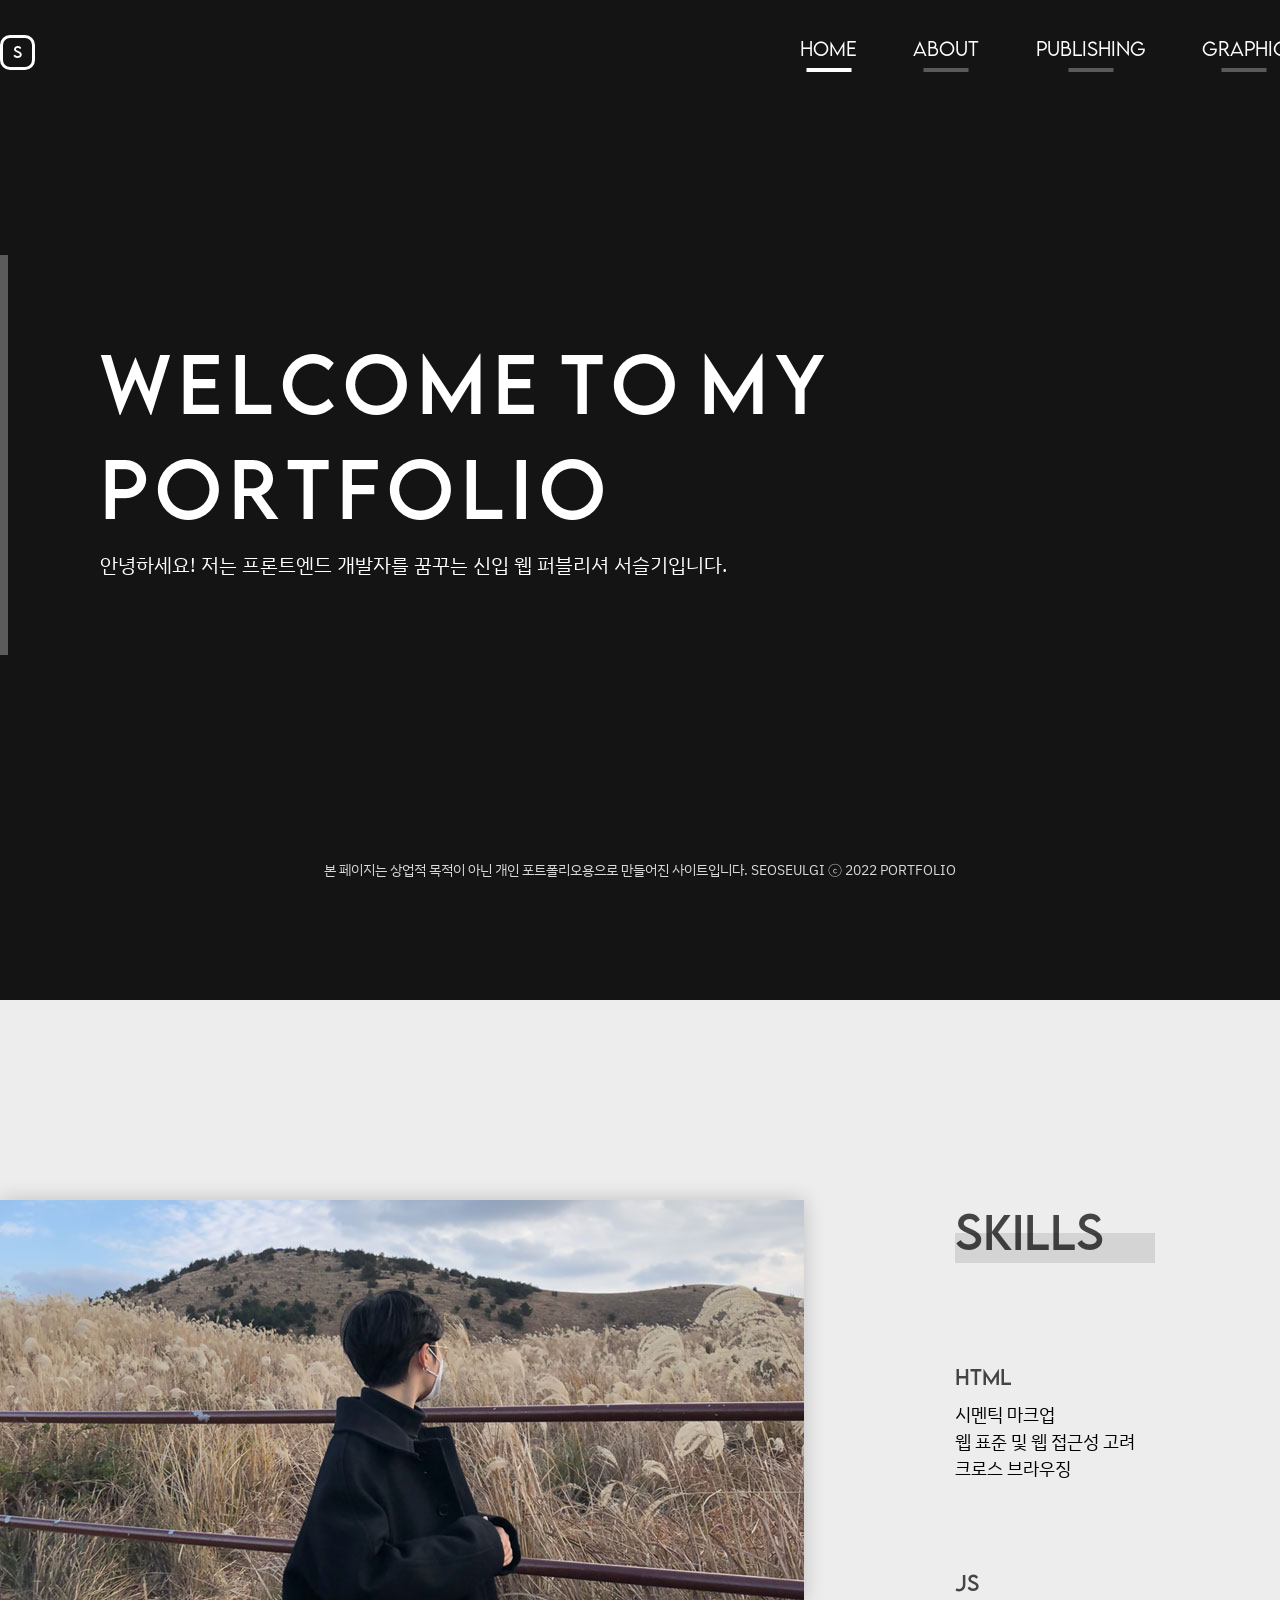
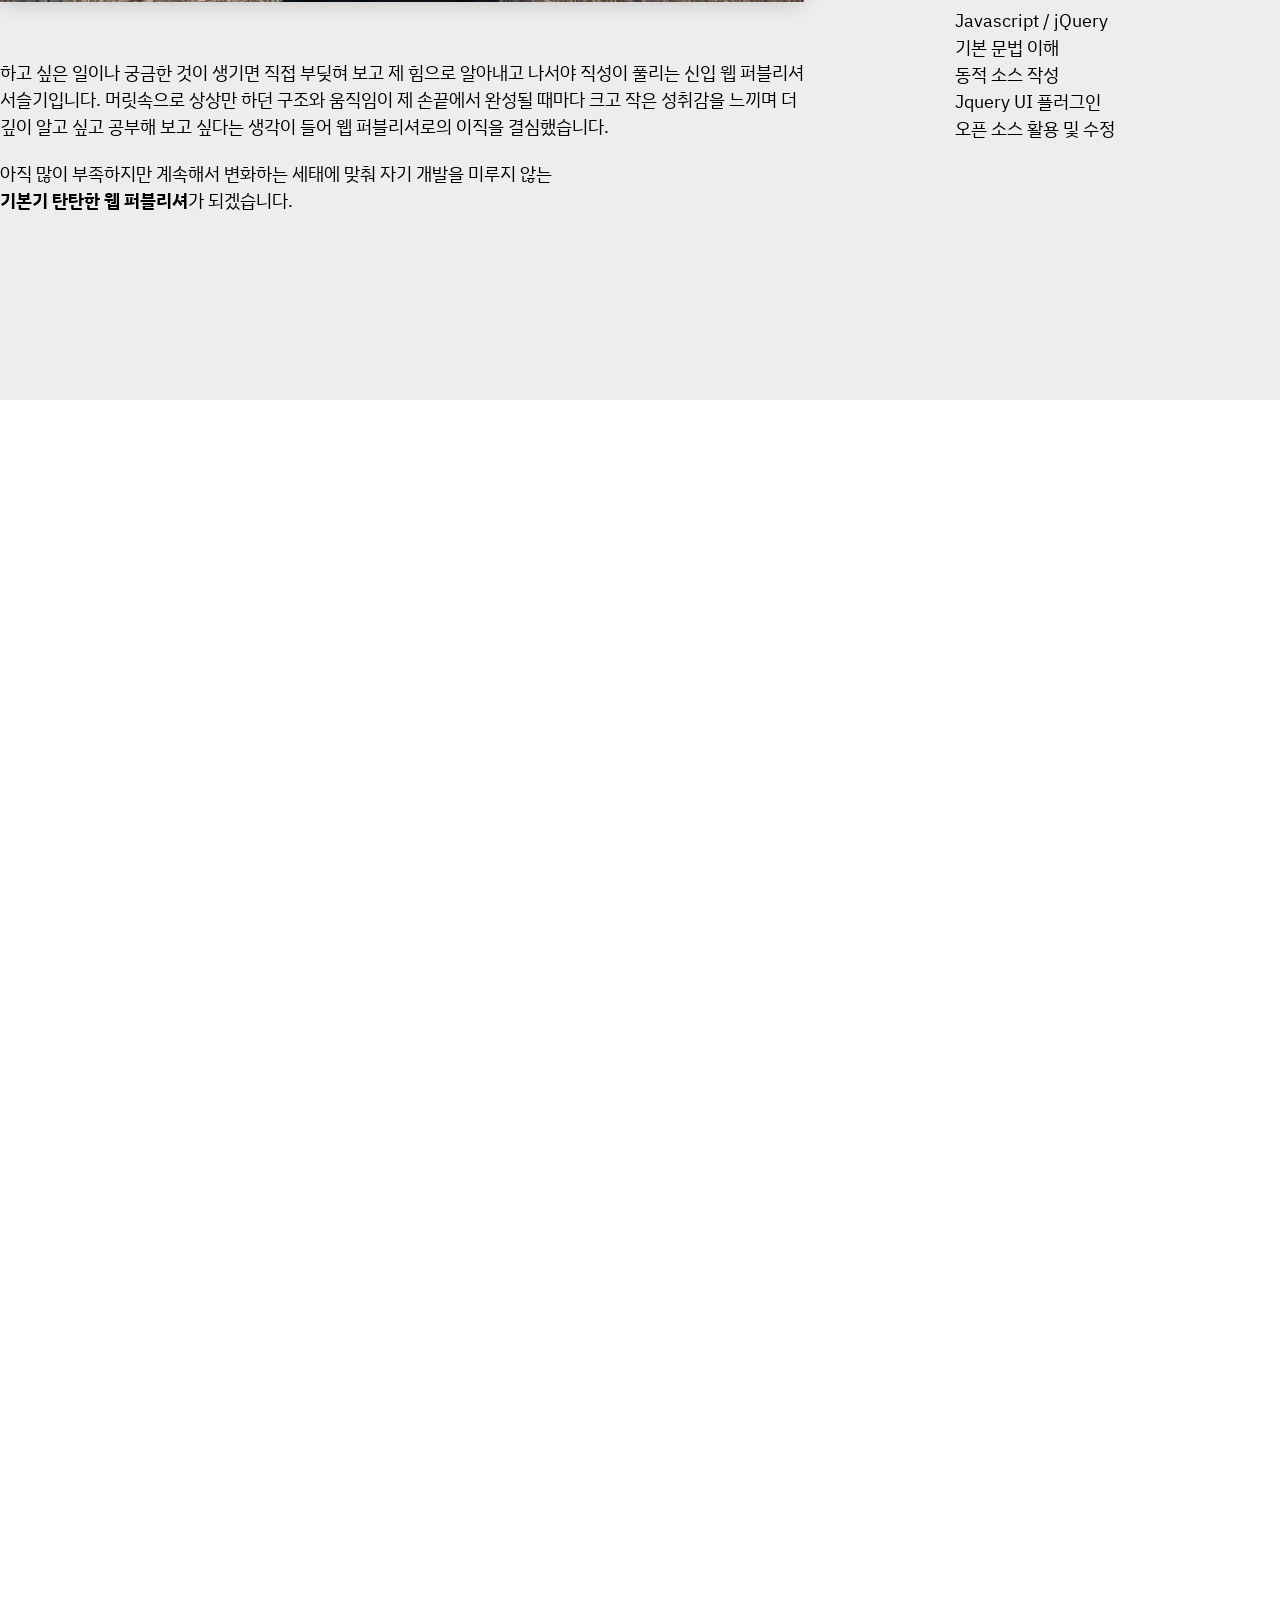
==== index.html @ 551d0213 "first commit" ====
<!DOCTYPE html>
<html lang="ko">

<head>
    <meta charset="UTF-8">
    <meta http-equiv="X-UA-Compatible" content="IE=edge">
    <meta name="viewport" content="width=device-width, initial-scale=1.0, maximum-scale=1, minimum-scale=1">
    <title>PORTFOLIO</title>
    <!--CSS 및 파비콘-->
    <link rel="shortcut icon" href="images/favicon_s.ico">
    <link rel="stylesheet" href="css/style.css" type="text/css">
</head>

<body>
    <div id="wrap">
        <aside>
            <div id="top">
                <svg xmlns="http://www.w3.org/2000/svg" viewBox="0 -30 320 512">
                    <!-- Font Awesome Pro 5.15.4 by @fontawesome - https://fontawesome.com License - https://fontawesome.com/license (Commercial License) -->
                    <path
                        d="M288.662 352H31.338c-17.818 0-26.741-21.543-14.142-34.142l128.662-128.662c7.81-7.81 20.474-7.81 28.284 0l128.662 128.662c12.6 12.599 3.676 34.142-14.142 34.142z" />
                </svg>
            </div>
            <div id="progress"></div>
        </aside>
        <!--TOP, PROGRESS BAR END-->
        <header id="header">
            <div class="inner">
                <h1 class="logo">
                    S
                </h1>
                <nav class="nav">
                    <h2 class="blind">메인 네비게이션</h2>
                    <ul class="gnb">
                        <li class="on" id="h">
                            <a href="#home">HOME</a>
                        </li>
                        <li id="a">
                            <a href="#about">ABOUT</a>
                        </li>
                        <li id="p">
                            <a href="#publishing">PUBLISHING</a>
                        </li>
                        <li id="g">
                            <a href="#graphic">GRAPHIC</a>
                        </li>
                        <li id="s">
                            <a href="#script">SCRIPT</a>
                        </li>
                        <li id="c">
                            <a href="#contact">CONTACT</a>
                        </li>
                    </ul>
                </nav>
            </div>
        </header>
        <!--HEADER END-->
        <main id="content">
            <section id="home" class="section">
                <div class="inner">
                    <h2 class="blind">HOME</h2>
                    <div class="text">
                        <h2>
                            <strong class="split" aria-label="WELCOME TO MY">
                                <span aria-hidden="true">W</span>
                                <span aria-hidden="true">E</span>
                                <span aria-hidden="true">L</span>
                                <span aria-hidden="true">C</span>
                                <span aria-hidden="true">O</span>
                                <span aria-hidden="true">M</span>
                                <span aria-hidden="true">E</span>
                                <span aria-hidden="true"></span>
                                <span aria-hidden="true">T</span>
                                <span aria-hidden="true">O</span>
                                <span aria-hidden="true"></span>
                                <span aria-hidden="true">M</span>
                                <span aria-hidden="true">Y</span>
                            </strong>
                            <strong class="split" aria-label="PORTFOLIO">
                                <span aria-hidden="true">P</span>
                                <span aria-hidden="true">O</span>
                                <span aria-hidden="true">R</span>
                                <span aria-hidden="true">T</span>
                                <span aria-hidden="true">F</span>
                                <span aria-hidden="true">O</span>
                                <span aria-hidden="true">L</span>
                                <span aria-hidden="true">I</span>
                                <span aria-hidden="true">O</span>
                            </strong>
                        </h2>
                        <p>안녕하세요! 저는 프론트엔드 개발자를 꿈꾸는 신입 웹 퍼블리셔 서슬기입니다.</p>
                    </div>
                </div>
                <div class="bg">
                    <span class="ball1"></span>
                    <span class="ball2"></span>
                </div>
            </section>
            <!--SECTION 1 END-->
            <section id="about" class="section">
                <div class="inner">
                    <h2 class="blind">ABOUT ME</h2>
                    <div class="about_wrap">
                        <article class="intro">
                            <figure>
                                <img src="images/aboutme.jpg" alt="aboutme">
                            </figure>
                            <div class="intro_txt">
                                <p>
                                    하고 싶은 일이나 궁금한 것이 생기면 직접 부딪혀 보고 제 힘으로 알아내고 나서야 직성이 풀리는 신입 웹 퍼블리셔 서슬기입니다. 머릿속으로 상상만 하던
                                    구조와 움직임이 제 손끝에서 완성될 때마다 크고 작은 성취감을 느끼며 더 깊이 알고 싶고 공부해 보고 싶다는 생각이 들어 웹 퍼블리셔로의 이직을
                                    결심했습니다.
                                </p>
                                <p>
                                    아직 많이 부족하지만 계속해서 변화하는 세태에 맞춰 자기 개발을 미루지 않는 <strong>기본기 탄탄한 웹 퍼블리셔</strong>가 되겠습니다.
                                </p>
                            </div>
                        </article>
                        <article class="skill">
                            <h3>SKILLS</h3>
                            <ul class="skill_list">
                                <li>
                                    <h4>HTML</h4>
                                    <ul>
                                        <li>시멘틱 마크업</li>
                                        <li>웹 표준 및 웹 접근성 고려</li>
                                        <li>크로스 브라우징</li>
                                    </ul>
                                </li>
                                <li>
                                    <h4>CSS</h4>
                                    <ul>
                                        <li>PC / Mobile 레이아웃 구현</li>
                                        <li>미디어쿼리를 이용한 반응형 작업</li>
                                        <li>Transition / Animation 활용</li>
                                        <li>부트스트랩, 모달창</li>
                                    </ul>
                                </li>
                                <li>
                                    <h4>JS</h4>
                                    <ul>
                                        <li>Javascript / jQuery</li>
                                        <li>기본 문법 이해</li>
                                        <li>동적 소스 작성</li>
                                        <li>Jquery UI 플러그인</li>
                                        <li>오픈 소스 활용 및 수정</li>
                                    </ul>
                                </li>
                                <li>
                                    <h4>MORE</h4>
                                    <ul>
                                        <li>Adobe Photoshop</li>
                                        <li>Adobe Illustrator</li>
                                        <li>Adobe XD</li>
                                        <li>Git, GitHub</li>
                                    </ul>
                                </li>
                            </ul>
                        </article>
                    </div>
                </div>
            </section>
            <!--SECTION 2 END-->
            <section id="publishing" class="section">
                <div class="inner3">
                    <h2 class="blind">PUBLISHING</h2>
                    <div class="container">
                        <div class="publi_wrap">
                            <div class="publi_cont">
                                <article>
                                    <div class="tit">
                                        <p class="sub">STANDARD WEBSITE [INDEX, SUB]</p>
                                        <h3 class="main">CGV</h3>
                                    </div>
                                    <div class="desc">
                                        <ul class="desc_list">
                                            <li>
                                                <h4>프로젝트 개요</h4>
                                                <p>기존 사이트의 문제점 파악 후 페르소나와 사용자 시나리오 등의 기획 과정을 거쳐 리디자인 및 퍼블리싱</p>
                                            </li>
                                            <li>
                                                <h4>기여도</h4>
                                                <p>기획 40% + 디자인 100% + 퍼블리싱 100%</p>
                                            </li>
                                            <li>
                                                <h4>제작 방식</h4>
                                                <p>Design</p>
                                                <p>Photoshop, Illustrator, XD</p>
                                                <p>publishing</p>
                                                <p>HTML, CSS, Javascript, jQuery</p>
                                            </li>
                                        </ul>
                                    </div>
                                    <div class="btn_area">
                                        <a href="http://seulki.net/cgv_renewal/index.html" target="_blank"
                                            class="view_btn">VIEW</a>
                                        <a href="https://github.com/A11Black/cgv_renewal" target="_blank"
                                            class="repos_btn">REPOS</a>
                                    </div>
                                </article>
                                <figure class="pic">
                                    <img src="images/publishing/port_cgv.jpg" alt="CGV_INDEX">
                                </figure>
                            </div>
                        </div>
                        <!--PORTFOLIO 1 END-->
                        <div class="publi_wrap">
                            <div class="publi_cont">
                                <article>
                                    <div class="tit">
                                        <p class="sub">STANDARD WEBSITE [INDEX]</p>
                                        <h3 class="main">THE BREAD BLUE</h3>
                                    </div>
                                    <div class="desc">
                                        <ul class="desc_list">
                                            <li>
                                                <h4>프로젝트 개요</h4>
                                                <p>기존에 있던 사이트를 상품이 눈에 더 잘 띄도록 깔끔한 레이아웃으로 리디자인 및 퍼블리싱</p>
                                            </li>
                                            <li>
                                                <h4>기여도</h4>
                                                <p>디자인 100% + 퍼블리싱 100%</p>
                                            </li>
                                            <li>
                                                <h4>제작 방식</h4>
                                                <p>Design</p>
                                                <p>Photoshop, XD</p>
                                                <p>publishing</p>
                                                <p>HTML, CSS, Javascript, jQuery</p>
                                            </li>
                                        </ul>
                                    </div>
                                    <div class="btn_area">
                                        <a href="http://seulki.net/thebreadblue/index.html" target="_blank"
                                            class="view_btn">VIEW</a>
                                        <a href="https://github.com/A11Black/breadblue" target="_blank"
                                            class="repos_btn">REPOS</a>
                                    </div>
                                </article>
                                <figure class="pic">
                                    <img src="images/publishing/port_breadblue.jpg" alt="BREAD BLUE">
                                </figure>
                            </div>
                        </div>
                        <!--PORTFOLIO 2 END-->
                        <div class="publi_wrap">
                            <div class="publi_cont">
                                <article>
                                    <div class="tit">
                                        <p class="sub">RESPONSIVE LANDING PAGE</p>
                                        <h3 class="main">ALPHA</h3>
                                    </div>
                                    <div class="desc">
                                        <ul class="desc_list">
                                            <li>
                                                <h4>프로젝트 개요</h4>
                                                <p>직접 선정한 주제로 반응형 랜딩 페이지를 기획과 디자인 및 퍼블리싱</p>
                                            </li>
                                            <li>
                                                <h4>기여도</h4>
                                                <p>기획 100% + 디자인 100% + 퍼블리싱 100%</p>
                                            </li>
                                            <li>
                                                <h4>제작 방식</h4>
                                                <p>Design</p>
                                                <p>Photoshop, XD</p>
                                                <p>publishing</p>
                                                <p>HTML, CSS, Javascript, jQuery</p>
                                            </li>
                                        </ul>
                                    </div>
                                    <div class="btn_area">
                                        <a href="http://seulki.net/landing_alpha/alpha.html" target="_blank"
                                            class="view_btn">VIEW</a>
                                        <a href="https://github.com/A11Black/alpha" target="_blank"
                                            class="repos_btn">REPOS</a>

                                    </div>
                                </article>
                                <figure>
                                    <img src="images/publishing/port_alpha.jpg" alt="ALPHA">
                                </figure>
                            </div>
                        </div>
                        <!--PORTFOLIO 3 END-->
                        <div class="publi_wrap">
                            <div class="publi_cont">
                                <article>
                                    <div class="tit">
                                        <p class="sub">STANDARD WEBSITE [INDEX, SUB]</p>
                                        <h3 class="main">MINICOOPER</h3>
                                    </div>
                                    <div class="desc">
                                        <ul class="desc_list">
                                            <li>
                                                <h4>프로젝트 개요</h4>
                                                <p>기존 사이트의 문제점을 파악 후 수정 사항을 정리하여 리디자인 및 퍼블리싱</p>
                                            </li>
                                            <li>
                                                <h4>기여도</h4>
                                                <p>디자인 100% + 퍼블리싱 100%</p>
                                            </li>
                                            <li>
                                                <h4>제작 방식</h4>
                                                <p>Design</p>
                                                <p>Photoshop, XD</p>
                                                <p>publishing</p>
                                                <p>HTML, CSS</p>
                                            </li>
                                        </ul>
                                    </div>
                                    <div class="btn_area">
                                        <a href="http://seulki.net/minicooper/index.html" target="_blank"
                                            class="view_btn">VIEW</a>
                                        <a href="https://github.com/A11Black/minicooper" target="_blank"
                                            class="repos_btn">REPOS</a>
                                    </div>
                                </article>
                                <figure class="pic">
                                    <img src="images/publishing/port_minicooper.jpg" alt="MINICOOPER">
                                </figure>
                            </div>
                        </div>
                        <!--PORTFOLIO 4 END-->
                        <div class="publi_wrap">
                            <div class="publi_cont">
                                <article>
                                    <div class="tit">
                                        <p class="sub">STANDARD WEBSITE [INDEX]</p>
                                        <h3 class="main">JEEP</h3>
                                    </div>
                                    <div class="desc">
                                        <ul class="desc_list">
                                            <li>
                                                <h4>프로젝트 개요</h4>
                                                <p>기존 사이트의 문제점을 파악 후 수정 사항을 정리하여 리디자인 및 퍼블리싱</p>
                                            </li>
                                            <li>
                                                <h4>기여도</h4>
                                                <p>디자인 100% + 퍼블리싱 100%</p>
                                            </li>
                                            <li>
                                                <h4>제작 방식</h4>
                                                <p>Design</p>
                                                <p>Photoshop, XD</p>
                                                <p>publishing</p>
                                                <p>HTML, CSS</p>
                                            </li>
                                        </ul>
                                    </div>
                                    <div class="btn_area">
                                        <a href="http://seulki.net/jeep/index.html" target="_blank"
                                            class="view_btn">VIEW</a>
                                        <a href="https://github.com/A11Black/jeep" target="_blank"
                                            class="repos_btn">REPOS</a>
                                    </div>
                                </article>
                                <figure class="pic">
                                    <img src="images/publishing/port_jeep.jpg" alt="JEEP">
                                </figure>
                            </div>
                        </div>
                        <!--PORTFOLIO 5 END-->
                        <div class="publi_wrap">
                            <div class="publi_cont">
                                <article>
                                    <div class="tit">
                                        <p class="sub">RESPONSIVE WEB GALLERY [INDEX]</p>
                                        <h3 class="main">WEB GALLERY</h3>
                                    </div>
                                    <div class="desc">
                                        <ul class="desc_list">
                                            <li>
                                                <h4>프로젝트 개요</h4>
                                                <p>jQuery 플러그인 ISOTOPE 기능 숙지를 위해 기초적인 웹 갤러리 사이트를 퍼블리싱</p>
                                            </li>
                                            <li>
                                                <h4>기여도</h4>
                                                <p>퍼블리싱 100%</p>
                                            </li>
                                            <li>
                                                <h4>제작 방식</h4>
                                                <p>publishing</p>
                                                <p>HTML, CSS, Javascript, jQuery</p>
                                            </li>
                                        </ul>
                                    </div>
                                    <div class="btn_area">
                                        <a href="http://seulki.net/web_gallery/index.html" target="_blank"
                                            class="view_btn">VIEW</a>
                                        <a href="https://github.com/A11Black/Art_Gallery" target="_blank"
                                            class="repos_btn">REPOS</a>
                                    </div>
                                </article>
                                <figure class="pic">
                                    <img src="images/publishing/port_art.jpg" alt="ART_GALLERY">
                                </figure>
                            </div>
                        </div>
                        <!--PORTFOLIO 6 END-->
                        <div class="publi_wrap">
                            <div class="publi_cont">
                                <article>
                                    <div class="tit">
                                        <p class="sub">STANDARD WEBSITE [INDEX]</p>
                                        <h3 class="main">LAKA</h3>
                                    </div>
                                    <div class="desc">
                                        <ul class="desc_list">
                                            <li>
                                                <h4>프로젝트 개요</h4>
                                                <p>해당 브랜드의 모바일 사이트 제작을 위해 PC 웹 사이트 리디자인과 퍼블리싱을 선행</p>
                                            </li>
                                            <li>
                                                <h4>기여도</h4>
                                                <p>디자인 100% + 퍼블리싱 100%</p>
                                            </li>
                                            <li>
                                                <h4>제작 방식</h4>
                                                <p>Design</p>
                                                <p>Photoshop, Illustrator, XD</p>
                                                <p>publishing</p>
                                                <p>HTML, CSS, Javascript, jQuery</p>
                                            </li>
                                        </ul>
                                    </div>
                                    <div class="btn_area">
                                        <a href="http://seulki.net/laka_web/index.html" target="_blank"
                                            class="view_btn">VIEW</a>
                                        <a href="https://github.com/A11Black/laka" target="_blank"
                                            class="repos_btn">REPOS</a>
                                    </div>
                                </article>
                                <figure class="pic">
                                    <img src="images/publishing/port_laka_web.jpg" alt="LAKA_WEB">
                                </figure>
                            </div>
                        </div>
                        <!--PORTFOLIO 7 END-->
                        <div class="publi_wrap">
                            <div class="publi_cont">
                                <article>
                                    <div class="tit">
                                        <p class="sub">MOBILE WEBSITE [INDEX, SUB 5 PAGE]</p>
                                        <h3 class="main">LAKA_MOBILE</h3>
                                    </div>
                                    <div class="desc">
                                        <ul class="desc_list">
                                            <li>
                                                <h4>프로젝트 개요</h4>
                                                <p>기존 모바일 사이트를 브랜드 이미지에 맞게 리디자인 및 퍼블리싱</p>
                                            </li>
                                            <li>
                                                <h4>기여도</h4>
                                                <p>디자인 100% + 퍼블리싱 100%</p>
                                            </li>
                                            <li>
                                                <h4>제작 방식</h4>
                                                <p>Design</p>
                                                <p>Photoshop, Illustrator, XD</p>
                                                <p>publishing</p>
                                                <p>HTML, CSS, Javascript, jQuery</p>
                                            </li>
                                        </ul>
                                    </div>
                                    <div class="btn_area">
                                        <span class="view_btn mobile_btn">VIEW</span>
                                        <a href="https://github.com/A11Black/laka_m" target="_blank"
                                            class="repos_btn">REPOS</a>
                                    </div>
                                </article>
                                <figure>
                                    <img src="images/publishing/port_laka_m.jpg" alt="LAKA_MOBILE">
                                </figure>
                            </div>
                        </div>
                        <!--PORTFOLIO 8 END-->
                        <!--계속 추가할 예정-->
                    </div>
                </div>
                <div class="pop_area">
                    <div class="overlay">
                        <div class="m_wrap">
                            <img src="images/publishing/iphone.png" alt="iphone_목업">
                            <div class="screen">
                                <iframe src="http://seulki.net/laka_mobile/index.html"></iframe>
                            </div>
                            <span class="btn_close">CLOSE</span>
                        </div>
                    </div>
                </div>
                <!--MOBILE MOCKUP END-->
            </section>
            <!--SECTION 3 END-->
            <section id="graphic" class="section">
                <div class="inner">
                    <h2 class="blind">GRAPHIC</h2>
                    <div class="container">
                        <div class="gra_wrap">
                            <div class="gra_cont">
                                <article>
                                    <div class="tit">
                                        <p class="sub">Illustrator</p>
                                        <h3 class="main">LINE ILLUST</h3>
                                    </div>
                                </article>
                                <figure class="pic">
                                    <img src="images/graphic/gra_line.jpg" alt="LINE_ILLUST">
                                </figure>
                            </div>
                        </div>
                        <!--GRAPHIC 1 END-->
                        <div class="gra_wrap">
                            <div class="gra_cont">
                                <article>
                                    <div class="tit">
                                        <p class="sub">Photoshop</p>
                                        <h3 class="main">DOUBLE EXPOSURE</h3>
                                    </div>
                                </article>
                                <figure class="pic">
                                    <img src="images/graphic/gra_double.jpg" alt="DOUBLE_EXPOSURE">
                                </figure>
                            </div>
                        </div>
                        <!--GRAPHIC 2 END-->
                        <div class="gra_wrap">
                            <div class="gra_cont">
                                <article>
                                    <div class="tit">
                                        <p class="sub">Photoshop</p>
                                        <h3 class="main">PERSPECTIVE CITY</h3>
                                    </div>
                                </article>
                                <figure class="pic">
                                    <img src="images/graphic/gra_perspective.jpg" alt="PERSPECTIVE">
                                </figure>
                            </div>
                        </div>
                        <!--GRAPHIC 3 END-->
                        <div class="gra_wrap">
                            <div class="gra_cont">
                                <article>
                                    <div class="tit">
                                        <p class="sub">Photoshop</p>
                                        <h3 class="main">SKETCH EFFECT</h3>
                                    </div>
                                </article>
                                <figure class="pic">
                                    <img src="images/graphic/gra_sketch.jpg" alt="SKETCH">
                                </figure>
                            </div>
                        </div>
                        <!--GRAPHIC 4 END-->
                        <!--계속 추가할 예정-->
                    </div>
                </div>
            </section>
            <!--SECTION 4 END-->
            <section id="script" class="section">
                <div class="inner">
                    <h2 class="blind">SCRIPT</h2>
                    <div class="container">
                        <div class="scr_wrap">
                            <div class="scr_cont">
                                <article>
                                    <div class="tit">
                                        <p class="sub">jQuery</p>
                                        <h3 class="main">VISUAL SLIDE</h3>
                                    </div>
                                    <div class="desc">
                                        <p>순수 제이쿼리와 자바 스크립트만을 이용한 비주얼 슬라이드입니다.</p>
                                        <div class="btn_area">
                                            <a href="http://seulki.net/Slide/slide.html" target="_blank"
                                                class="view_btn">VIEW</a>
                                            <a href="https://github.com/A11Black/slide" target="_blank"
                                                class="repos_btn">REPOS</a>
                                        </div>
                                    </div>
                                </article>
                                <figure class="pic">
                                    <img src="images/script/scr_slide.jpg" alt="VISUAL SLIDE">
                                </figure>
                            </div>
                        </div>
                        <!--SCRIPT 1 END-->
                    </div>
                </div>
            </section>
            <!--SECTION 5 END-->
            <section id="contact" class="section">
                <div class="inner">
                    <h2 class="blind">CONTACT</h2>
                    <div class="contact_wrap">
                        <article>
                            <h3>
                                브랜드의 가치가 주목받을 수 있는, <br>
                                기반이 탄탄한, <br>
                                누구라도 한눈에 매력적으로 느낄 수 있는 <br>
                            </h3>
                            <p>웹 사이트를 만들고 싶습니다.</p>
                            <p>
                                아직 모자라지만 그간의 노력으로 채운 <br>
                                제 포트폴리오를 끝까지 봐 주셔서 감사합니다.
                            </p>
                        </article>
                        <article>
                            <ul class="contact_list">
                                <li>
                                    <span class="tit">E-MAIL</span>
                                    <a href="mailto:dnfl1852@gmail.com" class="sub">dnfl1852@gmail.com</a>
                                </li>
                                <li>
                                    <span class="tit">GIT</span>
                                    <a href="https://github.com/Seulki-Seo" target="_blank"
                                        class="sub">https://github.com/Seulki-Seo</a>
                                </li>
                                <li>
                                    <span class="tit">이력서</span>
                                    <a href="#" class="sub">링크 바로가기</a>
                                </li>
                            </ul>
                        </article>
                    </div>
                </div>
                <div class="bg">
                    <span class="ball1"></span>
                    <span class="ball2"></span>
                </div>
            </section>
            <!--SECTION 6 END-->
        </main>
        <footer id="footer">
            <small>본 페이지는 상업적 목적이 아닌 개인 포트폴리오용으로 만들어진 사이트입니다. SEOSEULGI ⓒ 2022 PORTFOLIO</small>
        </footer>
    </div>
    <!--SCRIPT-->
    <script src="https://ajax.googleapis.com/ajax/libs/jquery/3.6.0/jquery.min.js"></script>
    <script src="https://cdnjs.cloudflare.com/ajax/libs/gsap/3.9.1/gsap.min.js"></script>
    <script src="js/common.js"></script>
</body>

</html>
---- css/style.css ----
@charset "utf-8";

/* 폰트 선언 */
@import url("https://fonts.googleapis.com/css2?family=IBM+Plex+Sans+KR:wght@400;500;700&display=swap");
/* font-family: 'IBM Plex Sans KR', sans-serif; */

@font-face {
	font-family: "lemon";
	src: url(fonts/LEMONMILK-Light.woff) format("woff");
	font-weight: 400;
}
@font-face {
	font-family: "lemon";
	src: url(fonts/LEMONMILK-Regular.woff) format("woff");
	font-weight: 700;
}

/* 초기화 및 상속 */
* {
	margin: 0;
	padding: 0;
	border: 0;
	outline: 0;
	font-size: 100%;
	vertical-align: baseline;
	background: transparent;
}

ul {
	list-style: none;
}

a,
span,
i,
strong {
	display: inline-block;
}

a {
	text-decoration: none;
	color: inherit;
}

input,
select,
button {
	vertical-align: middle;
	border-radius: 0;
	appearance: none;
	border: 0;
	outline: 0;
	background: transparent;
}

table {
	border-collapse: collapse;
	border-spacing: 0;
}

img,
video {
	max-width: 100%;
}

h1,
h2,
h3,
h4,
h5,
h6 {
	font-size: 100%;
	line-height: 1.4;
	font-family: "lemon", "MalgunGothic", "Dotum", sans-serif;
	color: #444;
}

/* clearfix */
.clearfix::before {
	content: "";
	display: block;
}
.clearfix::after {
	content: "";
	display: block;
	clear: both;
}

/* 접근성을 위한 숨김 텍스트 제공 */
.blind {
	width: 0;
	height: 0;
	line-height: 0;
	text-indent: -9999px;
	display: block;
	overflow: hidden;
	position: absolute;
}

* {
	box-sizing: border-box;
}

/* 폰트 크기 10px로 고정 */
html {
	font-size: 62.5%;
}
body {
	font-size: 1.8rem;
	font-family: "IBM Plex Sans KR", "MalgunGothic", "Dotum", sans-serif;
	line-height: 1.5;
}
body::-webkit-scrollbar {
	width: 15px;
}
body::-webkit-scrollbar-thumb {
	background-color: #444;
}
body::-webkit-scrollbar-track {
	background-color: #ededed;
}

.inner {
	width: 1550px;
	margin: 0 auto;
	position: relative;
}

/* SECTION background-color */
#home,
#contact {
	background-color: #141414;
	color: #fff;
}
#about {
	background-color: #ededed;
}
#graphic,
#publishing,
#script {
	background-color: #fff;
	color: #666;
}

/* SECTION 공통 속성 */
#home,
#about,
#graphic,
#script,
#contact {
	position: relative;
	height: 100vh;
	min-height: 1000px;
}

/* BUTTON 공통 속성 */
.view_btn,
.repos_btn {
	font-size: 2rem;
	background: #fff;
	color: #444;
	line-height: 50px;
	width: 230px;
	height: 50px;
	border: 1px solid rgba(68, 68, 68, 0.4);
	border-radius: 30px;
}
.view_btn:hover,
.repos_btn:hover {
	background: linear-gradient(
		to bottom,
		rgba(255, 255, 255, 1) 0%,
		rgba(241, 241, 241, 1) 50%,
		rgba(225, 225, 225, 1) 51%,
		rgba(246, 246, 246, 1) 100%
	);
}

#publishing .btn_area,
#script .btn_area {
	margin-top: 25px;
}
#publishing .view_btn,
#script .view_btn {
	margin-right: 20px;
	text-align: center;
}
#publishing .repos_btn,
#script .repos_btn {
	text-align: center;
}

/* HOME, CONTACT BALL 공통 속성 */
.ball1,
.ball2 {
	width: 800px;
	height: 800px;
	border-radius: 50%;
	background-color: #fff;
}

/* HEADER */
#header {
	width: 100%;
	height: 70px;
	color: #fff;
	padding: 20px 0;
	position: fixed;
	z-index: 300;
	transition: background-color 0.5s;
	margin-top: 15px;
}

#header .logo {
	display: inline-block;
	color: #fff;
	font-size: 1.5rem;
	border: 3px solid #fff;
	border-radius: 10px;
	width: 35px;
	height: 35px;
	text-align: center;
	line-height: 29px;
}

#header .gnb {
	display: flex;
	justify-content: space-between;
	width: 750px;
	position: absolute;
	top: 0;
	right: 0;
}
#header .gnb li {
	position: relative;
	font-family: "lemon", "MalgunGothic", "Dotum", sans-serif;
}
#header .gnb li::after {
	content: "";
	display: block;
	width: 45px;
	height: 4px;
	background-color: #fff;
	opacity: 0.3;
	position: absolute;
	left: 50%;
	bottom: -10px;
	transform: translatex(-50%);
	transition: all 1s;
}
#header .gnb li.on::after {
	opacity: 1;
}

/* HEADER_컬러 체인지 */
#header.color {
	background-color: rgba(255, 255, 255, 0.5);
}
#header.color .logo {
	color: #444;
	border: 3px solid #444;
}
#header.color li a {
	color: #616161;
}
#header.color .gnb li::after {
	background-color: #616161;
	opacity: 0.3;
}
#header.color .gnb li.on::after {
	opacity: 1;
}

/* SECTION 1_HOME */
#home {
	overflow: hidden;
	z-index: 200;
}

/* HOME_ANIMATION_BALL */
@keyframes ball1-1 {
	0% {
		right: -1220px;
		bottom: -120px;
	}
	50% {
		right: -1260px;
		bottom: -135px;
	}
	100% {
		right: -1300px;
		bottom: -150px;
	}
}
@keyframes ball1-2 {
	0% {
		right: -25px;
		bottom: -340px;
	}
	50% {
		right: -15px;
		bottom: -325px;
	}
	100% {
		right: -5px;
		bottom: -310px;
	}
}

#home .ball1 {
	opacity: 0.1;
	position: relative;
	right: -1300px;
	bottom: -150px;
	animation: ball1-1 2s linear infinite alternate;
}
#home .ball2 {
	opacity: 0.2;
	position: relative;
	right: -25px;
	bottom: -330px;
	animation: ball1-2 2s linear infinite alternate;
}

#home .text {
	position: relative;
	top: 330px;
	margin-left: 100px;
}
#home .text::before {
	content: "";
	display: block;
	width: 8px;
	height: 400px;
	background: rgba(255, 255, 255, 0.3);
	position: absolute;
	top: 50%;
	left: -100px;
	transform: translatey(-50%);
}
#home .text .split {
	display: block;
}
#home .split span {
	opacity: 0;
	display: inline-block;
	transform: translatey(30px);
}
#home .text h2 {
	font-size: 7.5rem;
	letter-spacing: -0.1em;
	padding-bottom: 10px;
	color: #fff;
}

#home .text p {
	font-size: 2rem;
	opacity: 0;
	animation: textup 1s ease-in-out forwards;
	animation-delay: 2s;
}
@keyframes textup {
	0% {
		transform: translatey(50%);
		opacity: 0;
	}
	100% {
		transform: translatey(0%);
		opacity: 1;
	}
}

/* SECTION 2_ABOUT */
#about {
	z-index: 200;
}

#about .about_wrap {
	display: flex;
	position: relative;
	top: 200px;
	left: -100%;
	opacity: 0;
}

#about .intro figure img {
	display: inline-block;
	box-shadow: 0 0 20px rgba(0, 0, 0, 0.2);
}
#about .intro_txt {
	padding-top: 50px;
	width: 805px;
}
#about .intro_txt p:nth-of-type(2) {
	width: 600px;
	padding-top: 20px;
}

#about .skill {
	margin-left: 150px;
}
#about .skill h3 {
	font-size: 4.5rem;
	position: relative;
}
#about .skill h3::after {
	content: "";
	display: block;
	width: 200px;
	height: 30px;
	background-color: rgba(0, 0, 0, 0.1);
	position: absolute;
	bottom: 0;
}

#about .skill_list {
	display: flex;
	flex-wrap: wrap;
	justify-content: space-between;
	padding-top: 100px;
}
#about .skill_list > li {
	width: 250px;
	padding-bottom: 60px;
	position: relative;
}
#about .skill_list > li h4 {
	font-size: 2rem;
	padding-bottom: 10px;
	position: relative;
}

/* SECTION 3_PUBLISHING */
#publishing {
	height: 1750vh;
	z-index: 100;
}

#publishing .inner3 {
	width: 900%;
	height: 100vh;
	margin-left: 5%;
	position: fixed;
	left: 0;
	top: 200px;
}
#publishing .container {
	width: 900%;
	height: 100vh;
	margin-left: 5%;
	position: fixed;
	left: 0;
	top: 0;
	display: flex;
	justify-content: center;
	align-items: center;
}
#publishing .publi_wrap {
	width: 100vw;
	height: 100vh;
	display: flex;
	align-items: center;
}
#publishing .publi_cont {
	width: 90%;
	display: flex;
	justify-content: space-between;
	align-items: center;
}

#publishing .tit .sub {
	font-size: 1.6rem;
	font-family: "lemon", "MalgunGothic", "Dotum", sans-serif;
}
#publishing .tit .main {
	font-size: 4.5rem;
	padding: 15px 0 30px;
}

#publishing article {
	width: 550px;
}

#publishing .desc_list li {
	padding-bottom: 25px;
}

#publishing .desc_list h4 {
	font-size: 2rem;
	font-weight: 500;
	font-family: "IBM Plex Sans KR", "MalgunGothic", "Dotum", sans-serif;
	padding-bottom: 5px;
}
#publishing .desc_list p {
	font-size: 1.8rem;
	width: 370px;
}
#publishing .desc_list p:nth-of-type(2),
#publishing .desc_list p:nth-of-type(4) {
	font-size: 1.5rem;
}

#publishing .pic img {
	box-shadow: 0 0 20px rgba(0, 0, 0, 0.2);
}

#publishing .mobile_btn {
	cursor: pointer;
}

/* MOBILE_MOCKUP */
.overlay {
	position: fixed;
	left: 0;
	top: 0;
	right: 0;
	bottom: 0;
	background-color: rgba(0, 0, 0, 0.7);
	text-align: center;
	display: none;
}
.overlay .m_wrap {
	display: inline-block;
	position: relative;
	width: 450px;
	margin-top: 50px;
}
.overlay .screen {
	width: 360px;
	height: 625px;
	position: absolute;
	left: 43px;
	top: 120px;
	overflow: hidden;
	background-color: #fff;
}
.overlay .screen iframe {
	width: 375px;
	height: 100%;
	position: relative;
}
.overlay .btn_close {
	position: absolute;
	left: 50%;
	top: -15px;
	transform: translatex(-50%);
	color: #fff;
	cursor: pointer;
}

/* SECTION 4_GRAPHIC, SECTION 5_SCRIPT */
#graphic,
#script {
	height: 100%;
}
#graphic .gra_wrap,
#script .scr_wrap {
	display: flex;
	position: relative;
	top: 200px;
	left: 0;
}

#graphic .gra_cont,
#script .scr_cont {
	display: flex;
	justify-content: space-between;
	height: 100vh;
}

#graphic article,
#script article {
	width: 550px;
	position: relative;
	top: 200px;
}
#graphic .tit .sub,
#script .tit .sub {
	font-size: 1.6rem;
	font-family: "lemon", "MalgunGothic", "Dotum", sans-serif;
}
#graphic .tit .main,
#script .tit .main {
	font-size: 4.5rem;
	padding: 15px 0 30px;
}

#script .desc p {
	padding-bottom: 25px;
}

#graphic .pic img,
#script .pic img {
	box-shadow: 0 0 20px rgba(0, 0, 0, 0.3);
}

/* SECTION 6_CONTACT */
#contact {
	overflow: hidden;
}

#contact .contact_wrap {
	display: flex;
	justify-content: space-around;
	position: relative;
	left: -100%;
	opacity: 0;
}

#contact article {
	position: relative;
	top: 300px;
}
#contact h3 {
	font-size: 2.8rem;
	font-weight: 500;
	color: #fff;
	font-family: "IBM Plex Sans KR", "MalgunGothic", "Dotum", sans-serif;
}
#contact p {
	font-size: 2.4rem;
	padding-top: 20px;
}

#contact .contact_list {
	width: 550px;
}
#contact .contact_list li {
	padding-bottom: 15px;
}
#contact .contact_list .tit {
	font-size: 2.6rem;
	font-weight: 500;
	text-align: right;
	width: 100px;
	margin-right: 10px;
}
#contact .contact_list .sub {
	font-size: 2.2rem;
	transition: 0.5s;
	padding: 5px;
	border-radius: 10px;
}
#contact .contact_list .sub:hover {
	text-decoration: underline;
	background-color: #fff;
	color: #444;
}

/* CONTACT_ANIMATION_BALL */
@keyframes ball2-1 {
	0% {
		right: 350px;
		bottom: -180px;
	}
	50% {
		right: 320px;
		bottom: -200px;
	}
	100% {
		right: 310px;
		bottom: -230px;
	}
}
@keyframes ball2-2 {
	0% {
		right: 630px;
		bottom: -400px;
	}
	50% {
		right: 650px;
		bottom: -385px;
	}
	100% {
		right: 670px;
		bottom: -370px;
	}
}
#contact .ball1 {
	opacity: 0.1;
	position: relative;
	right: 350px;
	bottom: -180px;
	animation: ball2-1 2s linear infinite alternate;
}
#contact .ball2 {
	opacity: 0.2;
	position: relative;
	right: 670px;
	bottom: -370px;
	animation: ball2-2 2s linear infinite alternate;
}

/* FOOTER */
#footer {
	position: absolute;
	left: 50%;
	bottom: 20px;
	transform: translatex(-50%);
	font-size: 1.4rem;
	color: #d9d9d9;
	z-index: 201;
}

/* TOP */
aside {
	position: relative;
}
#top {
	position: fixed;
	right: 30px;
	bottom: 30px;
	z-index: 11;
	background-color: rgba(0, 0, 0, 0.5);
	display: none;
	cursor: pointer;
}
#top svg {
	width: 30px;
	height: 23px;
	fill: #fff;
}

#progress {
	position: fixed;
	left: 0;
	top: 0;
	width: 0;
	height: 5px;
	background-color: #222;
	z-index: 500;
}
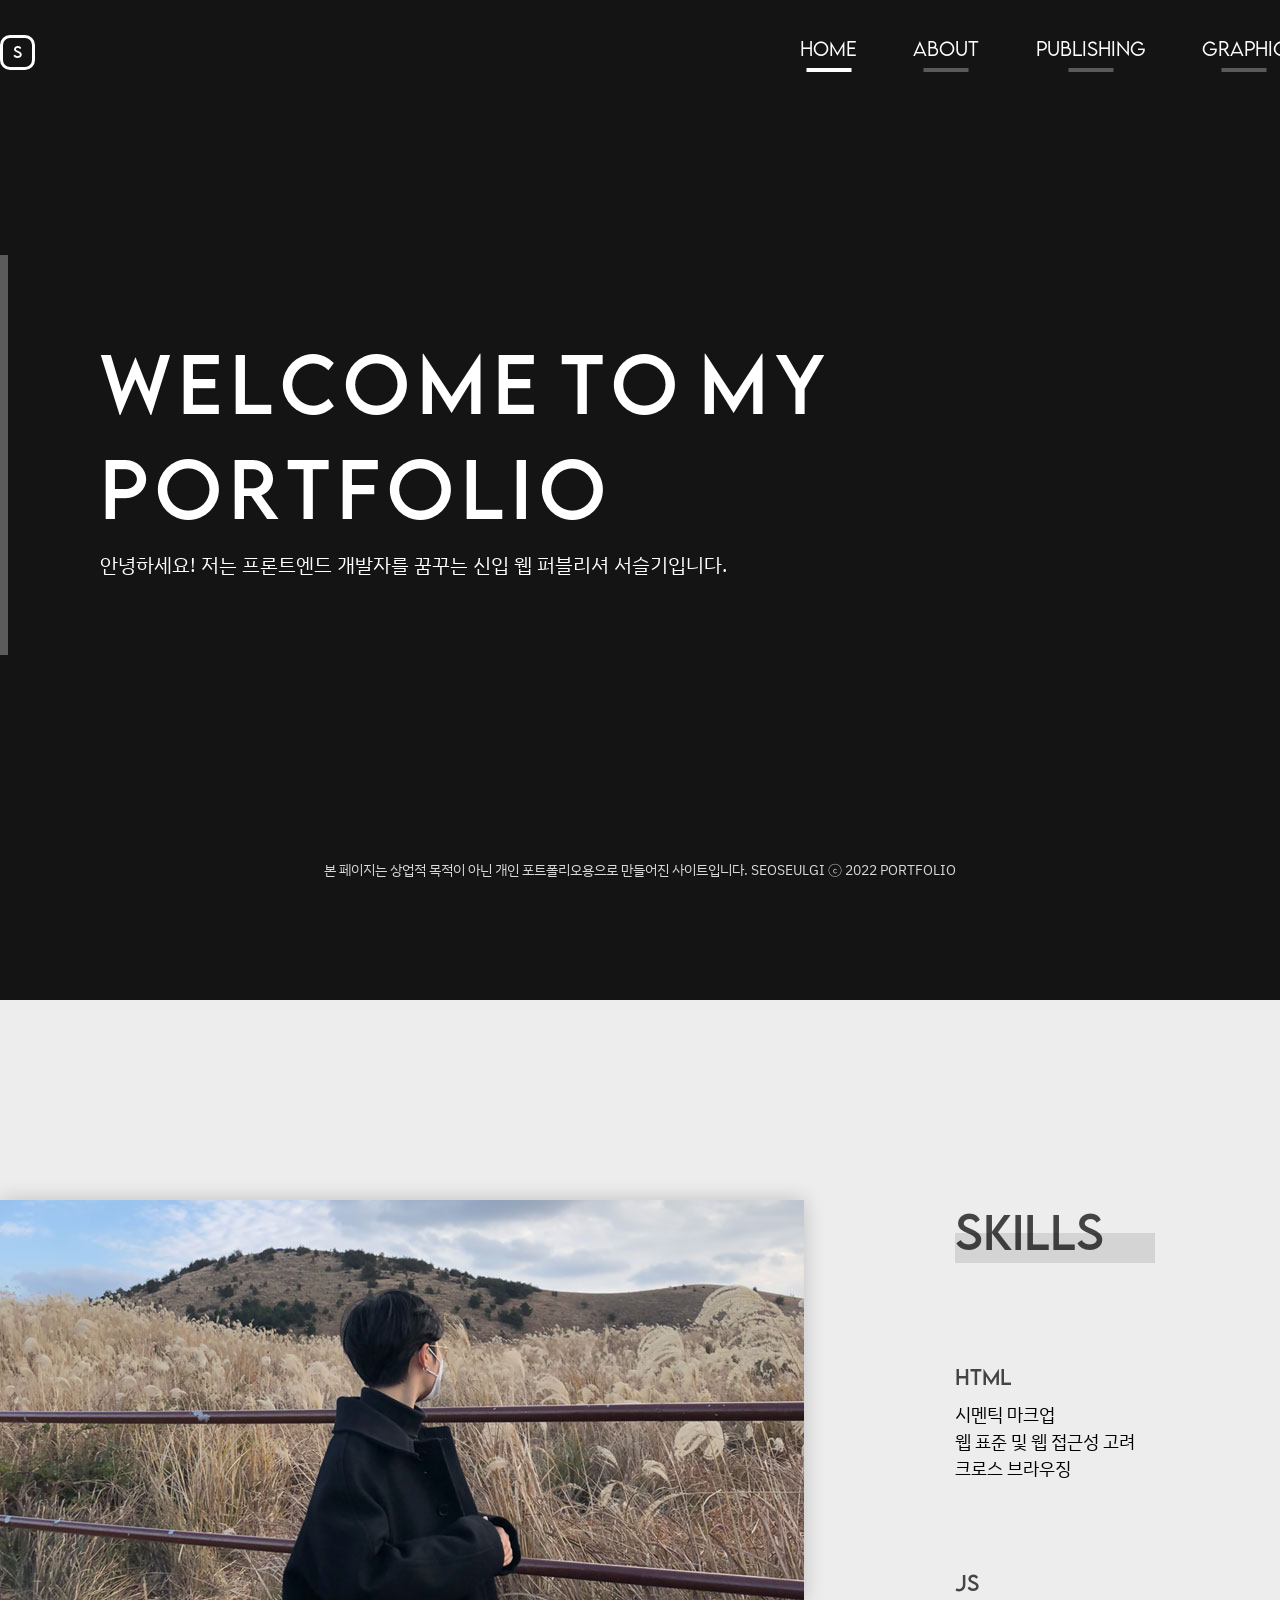
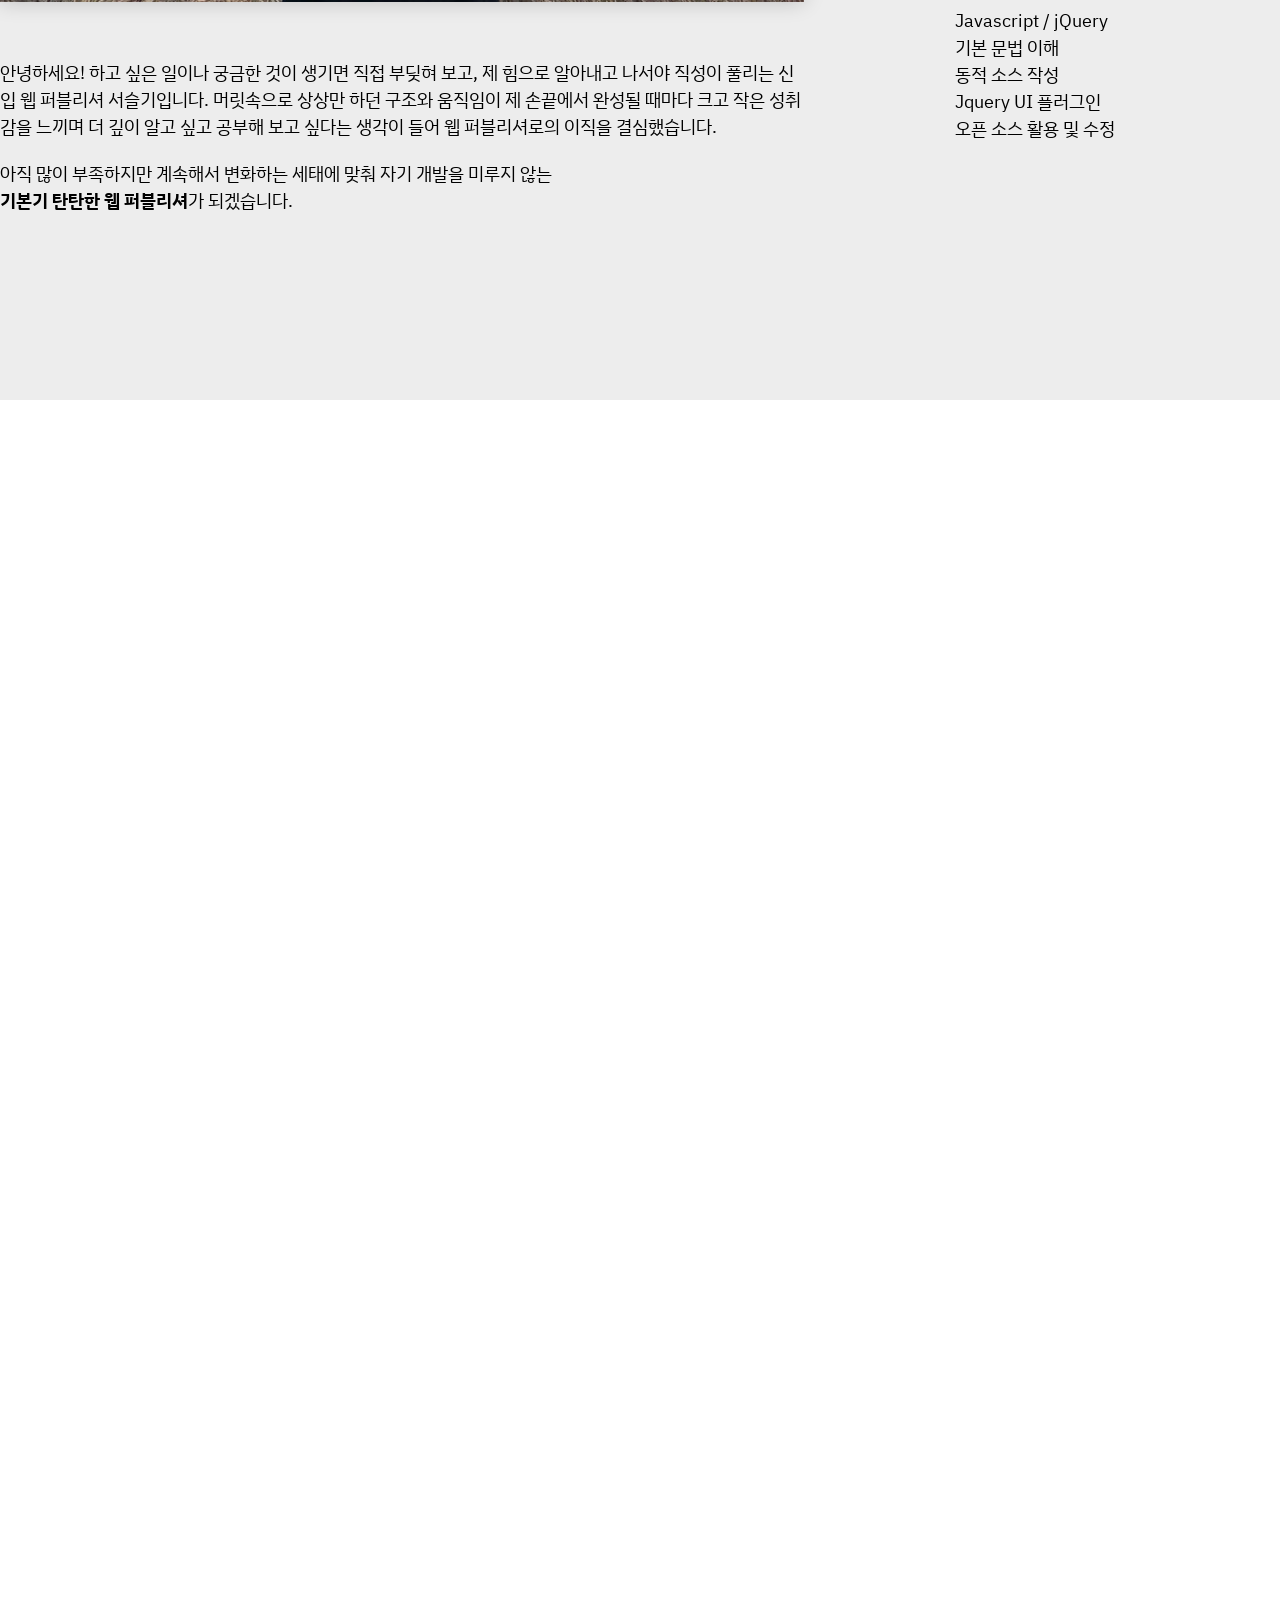
==== commit 13c3c6f9: "second commit" ====
--- a/index.html
+++ b/index.html
@@ -107,9 +107,7 @@
                             </figure>
                             <div class="intro_txt">
                                 <p>
-                                    하고 싶은 일이나 궁금한 것이 생기면 직접 부딪혀 보고 제 힘으로 알아내고 나서야 직성이 풀리는 신입 웹 퍼블리셔 서슬기입니다. 머릿속으로 상상만 하던
-                                    구조와 움직임이 제 손끝에서 완성될 때마다 크고 작은 성취감을 느끼며 더 깊이 알고 싶고 공부해 보고 싶다는 생각이 들어 웹 퍼블리셔로의 이직을
-                                    결심했습니다.
+                                    안녕하세요! 하고 싶은 일이나 궁금한 것이 생기면 직접 부딪혀 보고, 제 힘으로 알아내고 나서야 직성이 풀리는 신입 웹 퍼블리셔 서슬기입니다. 머릿속으로 상상만 하던 구조와 움직임이 제 손끝에서 완성될 때마다 크고 작은 성취감을 느끼며 더 깊이 알고 싶고 공부해 보고 싶다는 생각이 들어 웹 퍼블리셔로의 이직을 결심했습니다.
                                 </p>
                                 <p>
                                     아직 많이 부족하지만 계속해서 변화하는 세태에 맞춰 자기 개발을 미루지 않는 <strong>기본기 탄탄한 웹 퍼블리셔</strong>가 되겠습니다.
@@ -287,6 +285,84 @@
                             <div class="publi_cont">
                                 <article>
                                     <div class="tit">
+                                        <p class="sub">RESPONSIVE WEBSITE [INDEX]</p>
+                                        <h3 class="main">THE MOUNTAIN</h3>
+                                    </div>
+                                    <div class="desc">
+                                        <ul class="desc_list">
+                                            <li>
+                                                <h4>프로젝트 개요</h4>
+                                                <p>직접 정한 주제로 반응형 2depth Navigation 웹 페이지를 디자인 및 퍼블리싱</p>
+                                            </li>
+                                            <li>
+                                                <h4>기여도</h4>
+                                                <p>디자인 100% + 퍼블리싱 100%</p>
+                                            </li>
+                                            <li>
+                                                <h4>제작 방식</h4>
+                                                <p>Design</p>
+                                                <p>Photoshop, XD</p>
+                                                <p>publishing</p>
+                                                <p>HTML, CSS, Javascript, jQuery</p>
+                                            </li>
+                                        </ul>
+                                    </div>
+                                    <div class="btn_area">
+                                        <a href="http://seulki.net/mountain/index.html" target="_blank"
+                                            class="view_btn">VIEW</a>
+                                        <a href="https://github.com/Seulki-Seo/the_mountain" target="_blank"
+                                            class="repos_btn">REPOS</a>
+                                    </div>
+                                </article>
+                                <figure class="pic">
+                                    <img src="images/publishing/port_mountain.jpg" alt="THE MOUNTAIN">
+                                </figure>
+                            </div>
+                        </div>
+                        <!--PORTFOLIO 4 END-->
+                        <div class="publi_wrap">
+                            <div class="publi_cont">
+                                <article>
+                                    <div class="tit">
+                                        <p class="sub">STANDARD WEBSITE [INDEX]</p>
+                                        <h3 class="main">JEEP</h3>
+                                    </div>
+                                    <div class="desc">
+                                        <ul class="desc_list">
+                                            <li>
+                                                <h4>프로젝트 개요</h4>
+                                                <p>기존 사이트의 문제점을 파악 후 수정 사항을 정리하여 리디자인 및 퍼블리싱</p>
+                                            </li>
+                                            <li>
+                                                <h4>기여도</h4>
+                                                <p>디자인 100% + 퍼블리싱 100%</p>
+                                            </li>
+                                            <li>
+                                                <h4>제작 방식</h4>
+                                                <p>Design</p>
+                                                <p>Photoshop, XD</p>
+                                                <p>publishing</p>
+                                                <p>HTML, CSS</p>
+                                            </li>
+                                        </ul>
+                                    </div>
+                                    <div class="btn_area">
+                                        <a href="http://seulki.net/jeep/index.html" target="_blank"
+                                            class="view_btn">VIEW</a>
+                                        <a href="https://github.com/A11Black/jeep" target="_blank"
+                                            class="repos_btn">REPOS</a>
+                                    </div>
+                                </article>
+                                <figure class="pic">
+                                    <img src="images/publishing/port_jeep.jpg" alt="JEEP">
+                                </figure>
+                            </div>
+                        </div>
+                        <!--PORTFOLIO 5 END-->
+                        <div class="publi_wrap">
+                            <div class="publi_cont">
+                                <article>
+                                    <div class="tit">
                                         <p class="sub">STANDARD WEBSITE [INDEX, SUB]</p>
                                         <h3 class="main">MINICOOPER</h3>
                                     </div>
@@ -321,46 +397,7 @@
                                 </figure>
                             </div>
                         </div>
-                        <!--PORTFOLIO 4 END-->
-                        <div class="publi_wrap">
-                            <div class="publi_cont">
-                                <article>
-                                    <div class="tit">
-                                        <p class="sub">STANDARD WEBSITE [INDEX]</p>
-                                        <h3 class="main">JEEP</h3>
-                                    </div>
-                                    <div class="desc">
-                                        <ul class="desc_list">
-                                            <li>
-                                                <h4>프로젝트 개요</h4>
-                                                <p>기존 사이트의 문제점을 파악 후 수정 사항을 정리하여 리디자인 및 퍼블리싱</p>
-                                            </li>
-                                            <li>
-                                                <h4>기여도</h4>
-                                                <p>디자인 100% + 퍼블리싱 100%</p>
-                                            </li>
-                                            <li>
-                                                <h4>제작 방식</h4>
-                                                <p>Design</p>
-                                                <p>Photoshop, XD</p>
-                                                <p>publishing</p>
-                                                <p>HTML, CSS</p>
-                                            </li>
-                                        </ul>
-                                    </div>
-                                    <div class="btn_area">
-                                        <a href="http://seulki.net/jeep/index.html" target="_blank"
-                                            class="view_btn">VIEW</a>
-                                        <a href="https://github.com/A11Black/jeep" target="_blank"
-                                            class="repos_btn">REPOS</a>
-                                    </div>
-                                </article>
-                                <figure class="pic">
-                                    <img src="images/publishing/port_jeep.jpg" alt="JEEP">
-                                </figure>
-                            </div>
-                        </div>
-                        <!--PORTFOLIO 5 END-->
+                        <!--PORTFOLIO 6 END-->
                         <div class="publi_wrap">
                             <div class="publi_cont">
                                 <article>
@@ -397,7 +434,7 @@
                                 </figure>
                             </div>
                         </div>
-                        <!--PORTFOLIO 6 END-->
+                        <!--PORTFOLIO 7 END-->
                         <div class="publi_wrap">
                             <div class="publi_cont">
                                 <article>
@@ -436,7 +473,7 @@
                                 </figure>
                             </div>
                         </div>
-                        <!--PORTFOLIO 7 END-->
+                        <!--PORTFOLIO 8 END-->
                         <div class="publi_wrap">
                             <div class="publi_cont">
                                 <article>
@@ -474,7 +511,7 @@
                                 </figure>
                             </div>
                         </div>
-                        <!--PORTFOLIO 8 END-->
+                        <!--PORTFOLIO 9 END-->
                         <!--계속 추가할 예정-->
                     </div>
                 </div>
--- a/css/style.css
+++ b/css/style.css
@@ -432,12 +432,12 @@
 
 /* SECTION 3_PUBLISHING */
 #publishing {
-	height: 1750vh;
+	height: 1850vh;
 	z-index: 100;
 }
 
 #publishing .inner3 {
-	width: 900%;
+	width: 1000%;
 	height: 100vh;
 	margin-left: 5%;
 	position: fixed;
@@ -445,7 +445,7 @@
 	top: 200px;
 }
 #publishing .container {
-	width: 900%;
+	width: 1000%;
 	height: 100vh;
 	margin-left: 5%;
 	position: fixed;
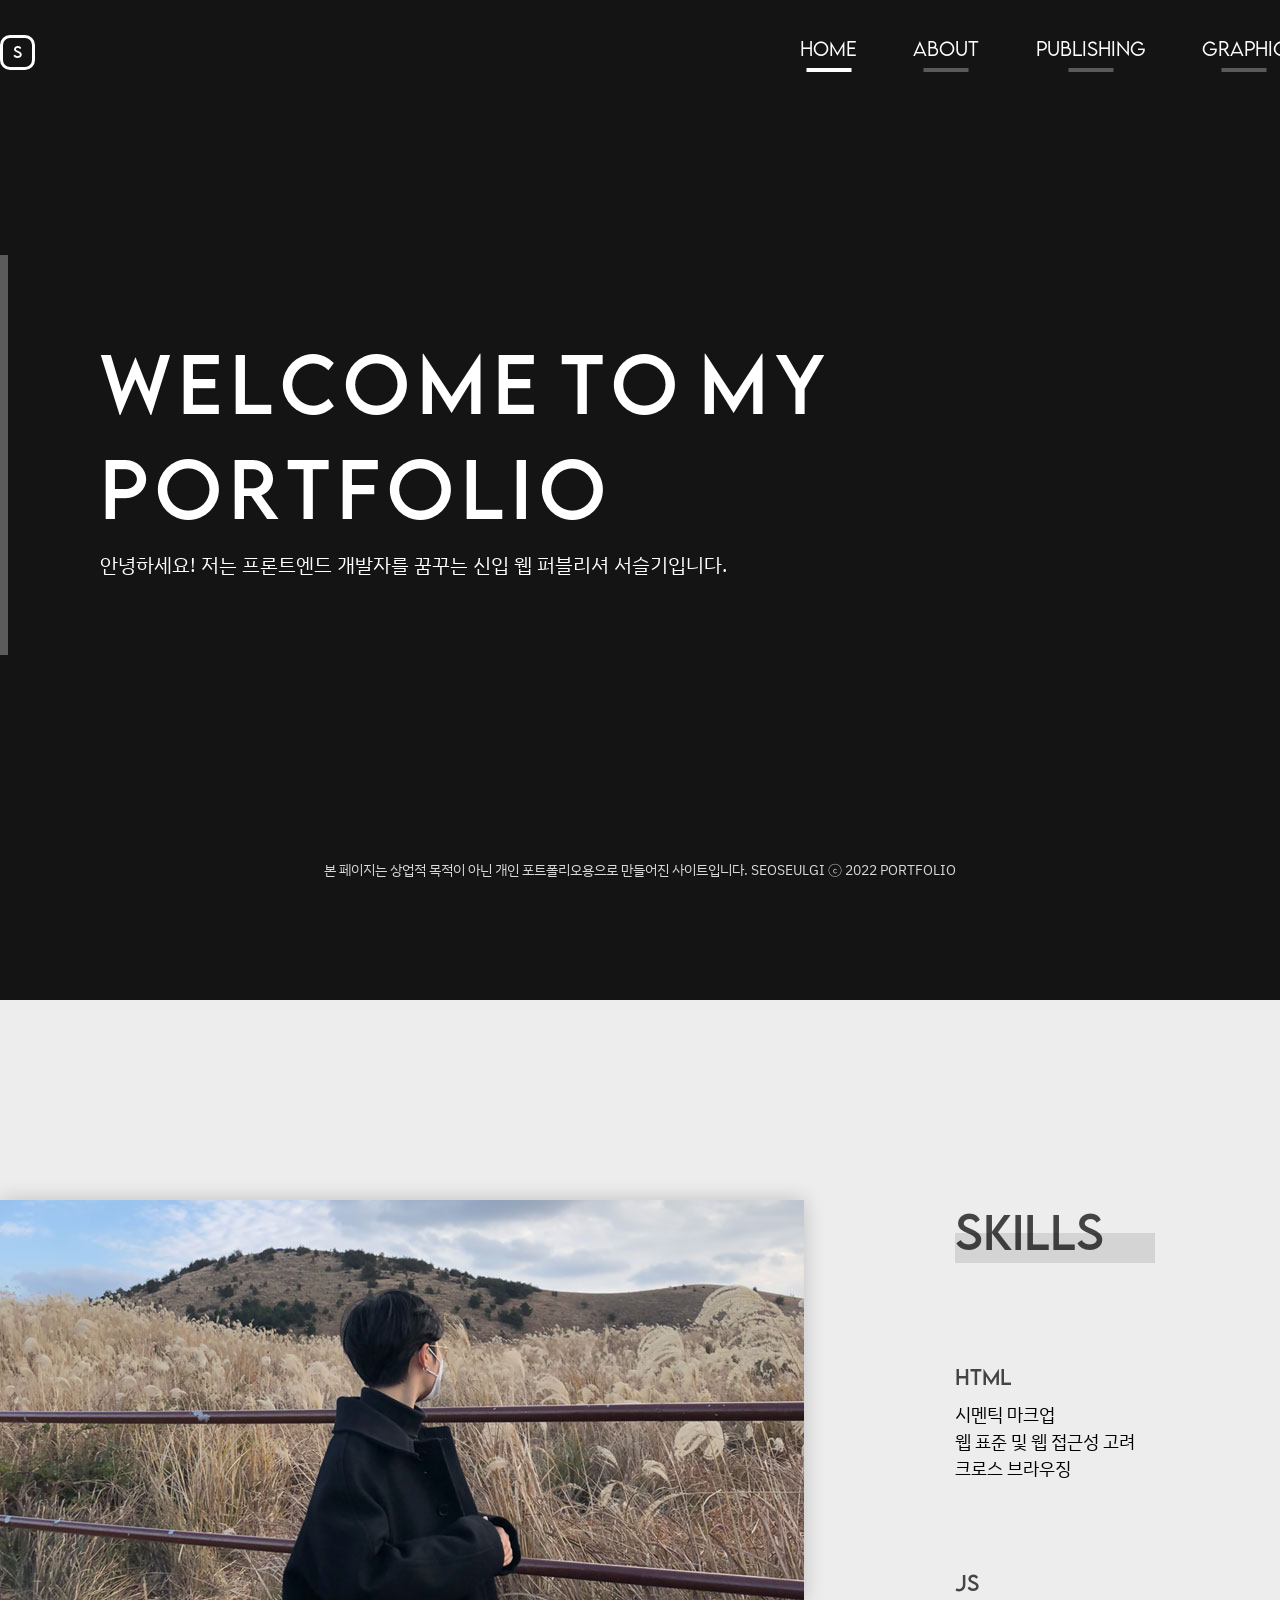
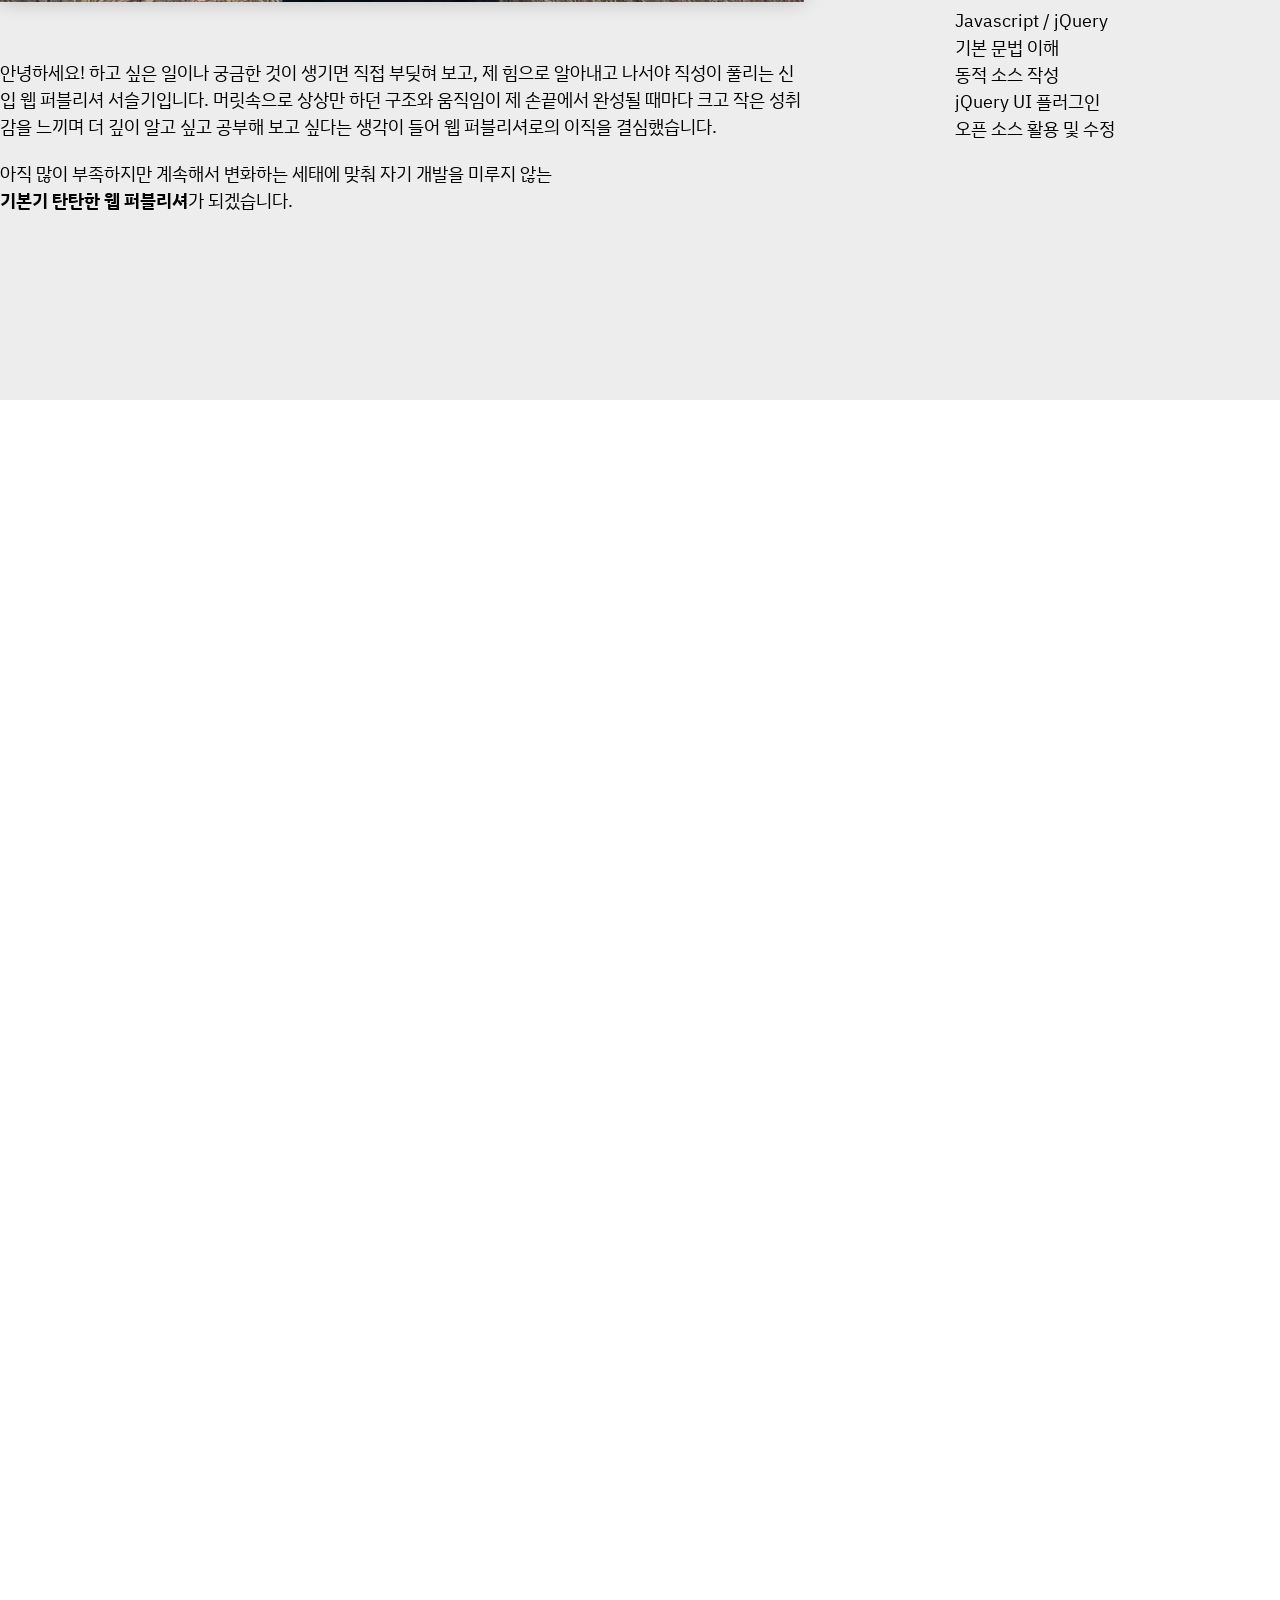
==== commit 4ccff877: "first commit" ====
--- a/index.html
+++ b/index.html
@@ -140,7 +140,7 @@
                                         <li>Javascript / jQuery</li>
                                         <li>기본 문법 이해</li>
                                         <li>동적 소스 작성</li>
-                                        <li>Jquery UI 플러그인</li>
+                                        <li>jQuery UI 플러그인</li>
                                         <li>오픈 소스 활용 및 수정</li>
                                     </ul>
                                 </li>
@@ -150,7 +150,6 @@
                                         <li>Adobe Photoshop</li>
                                         <li>Adobe Illustrator</li>
                                         <li>Adobe XD</li>
-                                        <li>Git, GitHub</li>
                                     </ul>
                                 </li>
                             </ul>
@@ -184,7 +183,7 @@
                                                 <h4>제작 방식</h4>
                                                 <p>Design</p>
                                                 <p>Photoshop, Illustrator, XD</p>
-                                                <p>publishing</p>
+                                                <p>Publishing</p>
                                                 <p>HTML, CSS, Javascript, jQuery</p>
                                             </li>
                                         </ul>
@@ -223,7 +222,7 @@
                                                 <h4>제작 방식</h4>
                                                 <p>Design</p>
                                                 <p>Photoshop, XD</p>
-                                                <p>publishing</p>
+                                                <p>Publishing</p>
                                                 <p>HTML, CSS, Javascript, jQuery</p>
                                             </li>
                                         </ul>
@@ -262,7 +261,7 @@
                                                 <h4>제작 방식</h4>
                                                 <p>Design</p>
                                                 <p>Photoshop, XD</p>
-                                                <p>publishing</p>
+                                                <p>Publishing</p>
                                                 <p>HTML, CSS, Javascript, jQuery</p>
                                             </li>
                                         </ul>
@@ -302,7 +301,7 @@
                                                 <h4>제작 방식</h4>
                                                 <p>Design</p>
                                                 <p>Photoshop, XD</p>
-                                                <p>publishing</p>
+                                                <p>Publishing</p>
                                                 <p>HTML, CSS, Javascript, jQuery</p>
                                             </li>
                                         </ul>
@@ -341,7 +340,7 @@
                                                 <h4>제작 방식</h4>
                                                 <p>Design</p>
                                                 <p>Photoshop, XD</p>
-                                                <p>publishing</p>
+                                                <p>Publishing</p>
                                                 <p>HTML, CSS</p>
                                             </li>
                                         </ul>
@@ -380,7 +379,7 @@
                                                 <h4>제작 방식</h4>
                                                 <p>Design</p>
                                                 <p>Photoshop, XD</p>
-                                                <p>publishing</p>
+                                                <p>Publishing</p>
                                                 <p>HTML, CSS</p>
                                             </li>
                                         </ul>
@@ -417,7 +416,7 @@
                                             </li>
                                             <li>
                                                 <h4>제작 방식</h4>
-                                                <p>publishing</p>
+                                                <p>Publishing</p>
                                                 <p>HTML, CSS, Javascript, jQuery</p>
                                             </li>
                                         </ul>
@@ -456,7 +455,7 @@
                                                 <h4>제작 방식</h4>
                                                 <p>Design</p>
                                                 <p>Photoshop, Illustrator, XD</p>
-                                                <p>publishing</p>
+                                                <p>Publishing</p>
                                                 <p>HTML, CSS, Javascript, jQuery</p>
                                             </li>
                                         </ul>
@@ -495,7 +494,7 @@
                                                 <h4>제작 방식</h4>
                                                 <p>Design</p>
                                                 <p>Photoshop, Illustrator, XD</p>
-                                                <p>publishing</p>
+                                                <p>Publishing</p>
                                                 <p>HTML, CSS, Javascript, jQuery</p>
                                             </li>
                                         </ul>
@@ -565,7 +564,7 @@
                             <div class="gra_cont">
                                 <article>
                                     <div class="tit">
-                                        <p class="sub">Photoshop</p>
+                                        <p class="sub">Illustrator</p>
                                         <h3 class="main">PERSPECTIVE CITY</h3>
                                     </div>
                                 </article>
@@ -602,7 +601,7 @@
                             <div class="scr_cont">
                                 <article>
                                     <div class="tit">
-                                        <p class="sub">jQuery</p>
+                                        <p class="sub">Javascript, jQuery</p>
                                         <h3 class="main">VISUAL SLIDE</h3>
                                     </div>
                                     <div class="desc">
@@ -621,6 +620,30 @@
                             </div>
                         </div>
                         <!--SCRIPT 1 END-->
+                        <div class="scr_wrap">
+                            <div class="scr_cont">
+                                <article>
+                                    <div class="tit">
+                                        <p class="sub">Javascript, jQuery</p>
+                                        <h3 class="main">ROLL GALLERY</h3>
+                                    </div>
+                                    <div class="desc">
+                                        <p>순수 제이쿼리와 자바 스크립트만을 이용한 회전하는 갤러리입니다.</p>
+                                        <div class="btn_area">
+                                            <a href="http://seulki.net/Roll_gallery/index.html" target="_blank"
+                                                class="view_btn">VIEW</a>
+                                            <a href="https://github.com/Seulki-Seo/roll_gallery" target="_blank"
+                                                class="repos_btn">REPOS</a>
+                                        </div>
+                                    </div>
+                                </article>
+                                <figure class="pic">
+                                    <img src="images/script/scr_roll.jpg" alt="ROLL GALLERY">
+                                </figure>
+                            </div>
+                        </div>
+                        <!--SCRIPT 2 END-->
+                        <!--계속 추가할 예정-->
                     </div>
                 </div>
             </section>
@@ -654,7 +677,7 @@
                                 </li>
                                 <li>
                                     <span class="tit">이력서</span>
-                                    <a href="#" class="sub">링크 바로가기</a>
+                                    <a href="서슬기_이력서.pdf" class="sub" download="">링크 바로가기</a>
                                 </li>
                             </ul>
                         </article>
--- a/css/style.css
+++ b/css/style.css
@@ -702,7 +702,7 @@
 	z-index: 201;
 }
 
-/* TOP */
+/* TOP, PROGRESS BAR */
 aside {
 	position: relative;
 }
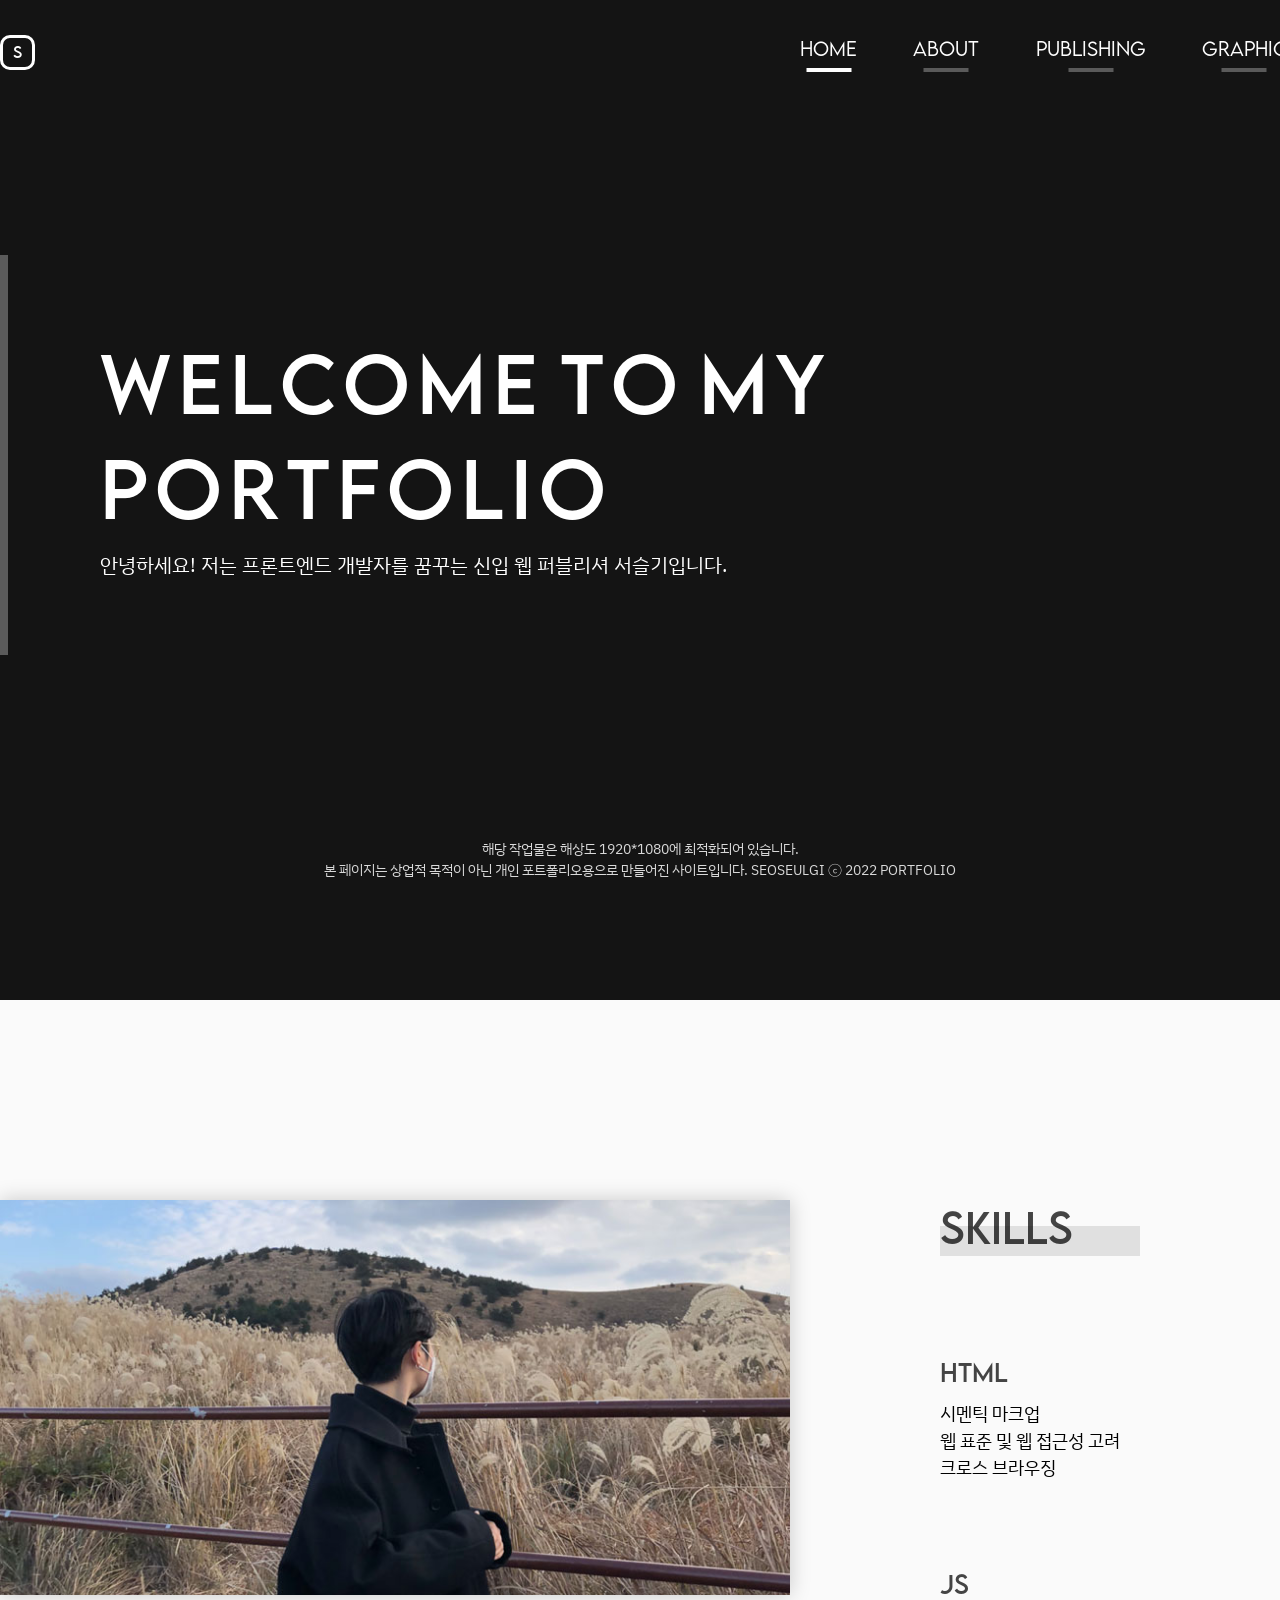
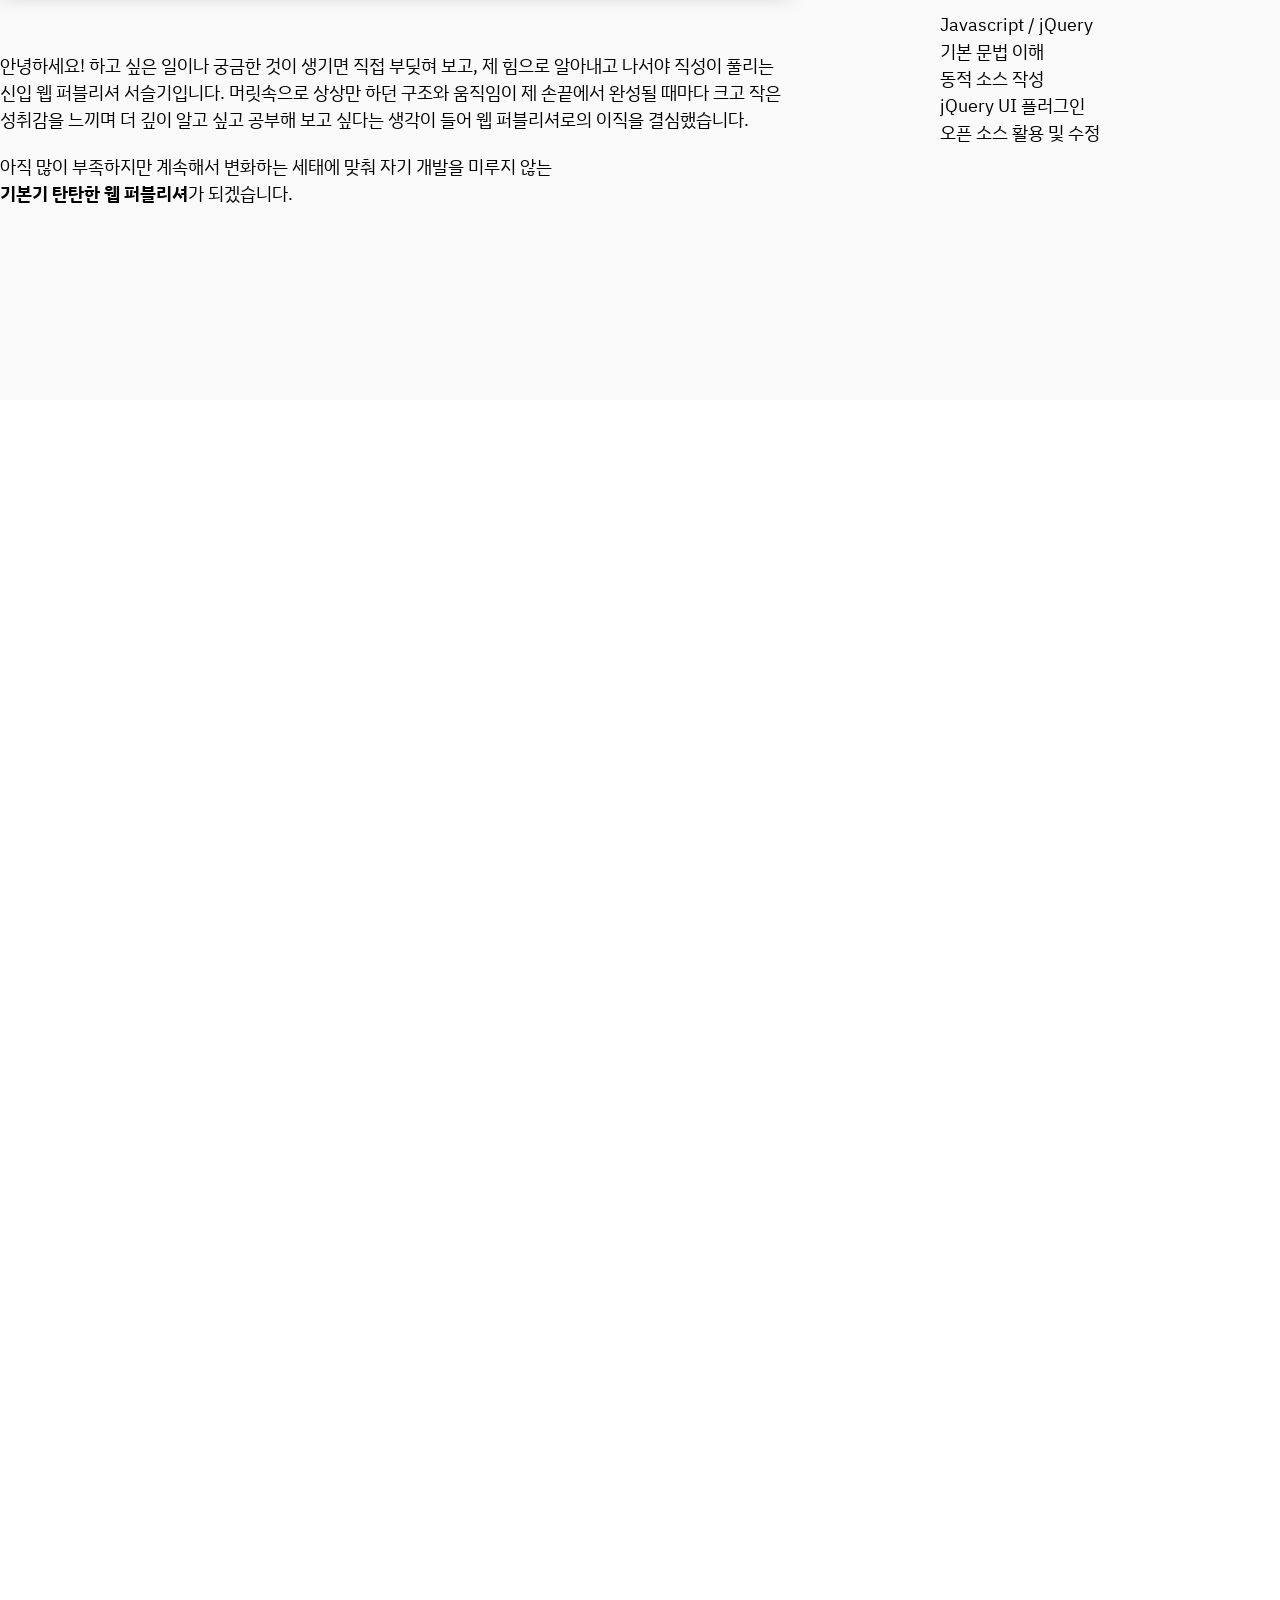
==== commit df2fa967: "third commit" ====
--- a/index.html
+++ b/index.html
@@ -5,7 +5,9 @@
     <meta charset="UTF-8">
     <meta http-equiv="X-UA-Compatible" content="IE=edge">
     <meta name="viewport" content="width=device-width, initial-scale=1.0, maximum-scale=1, minimum-scale=1">
-    <title>PORTFOLIO</title>
+    <meta name="description" content="seulki.net 웹 퍼블리셔 포트폴리오">
+    <meta name="keywords" content="웹 퍼블리셔, 포트폴리오, 웹 퍼블리셔 포트폴리오, seulki, 웹 디자인, UI, UX">
+    <title>SEULKI'S PORTFOLIO</title>
     <!--CSS 및 파비콘-->
     <link rel="shortcut icon" href="images/favicon_s.ico">
     <link rel="stylesheet" href="css/style.css" type="text/css">
@@ -16,7 +18,6 @@
         <aside>
             <div id="top">
                 <svg xmlns="http://www.w3.org/2000/svg" viewBox="0 -30 320 512">
-                    <!-- Font Awesome Pro 5.15.4 by @fontawesome - https://fontawesome.com License - https://fontawesome.com/license (Commercial License) -->
                     <path
                         d="M288.662 352H31.338c-17.818 0-26.741-21.543-14.142-34.142l128.662-128.662c7.81-7.81 20.474-7.81 28.284 0l128.662 128.662c12.6 12.599 3.676 34.142-14.142 34.142z" />
                 </svg>
@@ -181,10 +182,10 @@
                                             </li>
                                             <li>
                                                 <h4>제작 방식</h4>
-                                                <p>Design</p>
-                                                <p>Photoshop, Illustrator, XD</p>
-                                                <p>Publishing</p>
-                                                <p>HTML, CSS, Javascript, jQuery</p>
+                                                <span>Design</span>
+                                                <span>Photoshop, Illustrator, XD</span><br>
+                                                <span>Publishing</span>
+                                                <span>HTML, CSS, Javascript, jQuery</span>
                                             </li>
                                         </ul>
                                     </div>
@@ -220,10 +221,10 @@
                                             </li>
                                             <li>
                                                 <h4>제작 방식</h4>
-                                                <p>Design</p>
-                                                <p>Photoshop, XD</p>
-                                                <p>Publishing</p>
-                                                <p>HTML, CSS, Javascript, jQuery</p>
+                                                <span>Design</span>
+                                                <span>Photoshop, XD</span><br>
+                                                <span>Publishing</span>
+                                                <span>HTML, CSS, Javascript, jQuery</span>
                                             </li>
                                         </ul>
                                     </div>
@@ -258,11 +259,10 @@
                                                 <p>기획 100% + 디자인 100% + 퍼블리싱 100%</p>
                                             </li>
                                             <li>
-                                                <h4>제작 방식</h4>
-                                                <p>Design</p>
-                                                <p>Photoshop, XD</p>
-                                                <p>Publishing</p>
-                                                <p>HTML, CSS, Javascript, jQuery</p>
+                                                <span>Design</span>
+                                                <span>Photoshop, XD</span><br>
+                                                <span>Publishing</span>
+                                                <span>HTML, CSS, Javascript, jQuery</span>
                                             </li>
                                         </ul>
                                     </div>
@@ -299,10 +299,10 @@
                                             </li>
                                             <li>
                                                 <h4>제작 방식</h4>
-                                                <p>Design</p>
-                                                <p>Photoshop, XD</p>
-                                                <p>Publishing</p>
-                                                <p>HTML, CSS, Javascript, jQuery</p>
+                                                <span>Design</span>
+                                                <span>Photoshop, XD</span><br>
+                                                <span>Publishing</span>
+                                                <span>HTML, CSS, Javascript, jQuery</span>
                                             </li>
                                         </ul>
                                     </div>
@@ -338,10 +338,10 @@
                                             </li>
                                             <li>
                                                 <h4>제작 방식</h4>
-                                                <p>Design</p>
-                                                <p>Photoshop, XD</p>
-                                                <p>Publishing</p>
-                                                <p>HTML, CSS</p>
+                                                <span>Design</span>
+                                                <span>Photoshop, XD</span><br>
+                                                <span>Publishing</span>
+                                                <span>HTML, CSS</span>
                                             </li>
                                         </ul>
                                     </div>
@@ -377,10 +377,10 @@
                                             </li>
                                             <li>
                                                 <h4>제작 방식</h4>
-                                                <p>Design</p>
-                                                <p>Photoshop, XD</p>
-                                                <p>Publishing</p>
-                                                <p>HTML, CSS</p>
+                                                <span>Design</span>
+                                                <span>Photoshop, XD</span><br>
+                                                <span>Publishing</span>
+                                                <span>HTML, CSS</span>
                                             </li>
                                         </ul>
                                     </div>
@@ -416,8 +416,8 @@
                                             </li>
                                             <li>
                                                 <h4>제작 방식</h4>
-                                                <p>Publishing</p>
-                                                <p>HTML, CSS, Javascript, jQuery</p>
+                                                <span>Publishing</span>
+                                                <span>HTML, CSS, Javascript, jQuery</span>
                                             </li>
                                         </ul>
                                     </div>
@@ -453,10 +453,10 @@
                                             </li>
                                             <li>
                                                 <h4>제작 방식</h4>
-                                                <p>Design</p>
-                                                <p>Photoshop, Illustrator, XD</p>
-                                                <p>Publishing</p>
-                                                <p>HTML, CSS, Javascript, jQuery</p>
+                                                <span>Design</span>
+                                                <span>Photoshop, Illustrator, XD</span><br>
+                                                <span>Publishing</span>
+                                                <span>HTML, CSS, Javascript, jQuery</span>
                                             </li>
                                         </ul>
                                     </div>
@@ -492,10 +492,10 @@
                                             </li>
                                             <li>
                                                 <h4>제작 방식</h4>
-                                                <p>Design</p>
-                                                <p>Photoshop, Illustrator, XD</p>
-                                                <p>Publishing</p>
-                                                <p>HTML, CSS, Javascript, jQuery</p>
+                                                <span>Design</span>
+                                                <span>Photoshop, Illustrator, XD</span><br>
+                                                <span>Publishing</span>
+                                                <span>HTML, CSS, Javascript, jQuery</span>
                                             </li>
                                         </ul>
                                     </div>
@@ -605,7 +605,7 @@
                                         <h3 class="main">VISUAL SLIDE</h3>
                                     </div>
                                     <div class="desc">
-                                        <p>순수 제이쿼리와 자바 스크립트만을 이용한 비주얼 슬라이드입니다.</p>
+                                        <p>제이쿼리와 자바 스크립트만을 이용한 비주얼 슬라이드입니다.</p>
                                         <div class="btn_area">
                                             <a href="http://seulki.net/Slide/slide.html" target="_blank"
                                                 class="view_btn">VIEW</a>
@@ -628,7 +628,7 @@
                                         <h3 class="main">ROLL GALLERY</h3>
                                     </div>
                                     <div class="desc">
-                                        <p>순수 제이쿼리와 자바 스크립트만을 이용한 회전하는 갤러리입니다.</p>
+                                        <p>PREV, NEXT 버튼을 누르거나 마우스 휠로 회전할 수 있는 갤러리입니다.</p>
                                         <div class="btn_area">
                                             <a href="http://seulki.net/Roll_gallery/index.html" target="_blank"
                                                 class="view_btn">VIEW</a>
@@ -643,6 +643,29 @@
                             </div>
                         </div>
                         <!--SCRIPT 2 END-->
+                        <div class="scr_wrap">
+                            <div class="scr_cont">
+                                <article>
+                                    <div class="tit">
+                                        <p class="sub">Javascript, jQuery</p>
+                                        <h3 class="main">BOOK GALLERY</h3>
+                                    </div>
+                                    <div class="desc">
+                                        <p>제이쿼리와 자바 스크립트를 이용해서 갤러리 형식으로 김초엽 작가님의 소설책을 소개하는 컨텐츠입니다.</p>
+                                        <div class="btn_area">
+                                            <a href="http://seulki.net/Book_gallery/index.html" target="_blank"
+                                                class="view_btn">VIEW</a>
+                                            <a href="#" target="_blank"
+                                                class="repos_btn">REPOS</a>
+                                        </div>
+                                    </div>
+                                </article>
+                                <figure class="pic">
+                                    <img src="images/script/scr_book.jpg" alt="BOOK GALLERY">
+                                </figure>
+                            </div>
+                        </div>
+                        <!--SCRIPT 3 END-->
                         <!--계속 추가할 예정-->
                     </div>
                 </div>
@@ -677,7 +700,7 @@
                                 </li>
                                 <li>
                                     <span class="tit">이력서</span>
-                                    <a href="서슬기_이력서.pdf" class="sub" download="">링크 바로가기</a>
+                                    <a href="서슬기_입사지원서.pdf" class="sub" download="">링크 바로가기</a>
                                 </li>
                             </ul>
                         </article>
@@ -691,6 +714,7 @@
             <!--SECTION 6 END-->
         </main>
         <footer id="footer">
+            <small>해당 작업물은 해상도 1920*1080에 최적화되어 있습니다.</small>
             <small>본 페이지는 상업적 목적이 아닌 개인 포트폴리오용으로 만들어진 사이트입니다. SEOSEULGI ⓒ 2022 PORTFOLIO</small>
         </footer>
     </div>
--- a/css/style.css
+++ b/css/style.css
@@ -133,7 +133,7 @@
 	color: #fff;
 }
 #about {
-	background-color: #ededed;
+	background-color: rgba(250, 250, 250, 1);
 }
 #graphic,
 #publishing,
@@ -160,7 +160,7 @@
 	background: #fff;
 	color: #444;
 	line-height: 50px;
-	width: 230px;
+	width: 220px;
 	height: 50px;
 	border: 1px solid rgba(68, 68, 68, 0.4);
 	border-radius: 30px;
@@ -178,7 +178,8 @@
 
 #publishing .btn_area,
 #script .btn_area {
-	margin-top: 25px;
+	margin-top: 50px;
+	min-width: 490px;
 }
 #publishing .view_btn,
 #script .view_btn {
@@ -308,18 +309,18 @@
 }
 
 #home .ball1 {
-	opacity: 0.1;
+	opacity: 0.07;
 	position: relative;
 	right: -1300px;
 	bottom: -150px;
-	animation: ball1-1 2s linear infinite alternate;
+	animation: ball1-1 3s linear infinite alternate;
 }
 #home .ball2 {
-	opacity: 0.2;
+	opacity: 0.15;
 	position: relative;
 	right: -25px;
 	bottom: -330px;
-	animation: ball1-2 2s linear infinite alternate;
+	animation: ball1-2 3s linear infinite alternate;
 }
 
 #home .text {
@@ -379,7 +380,6 @@
 	display: flex;
 	position: relative;
 	top: 200px;
-	left: -100%;
 	opacity: 0;
 }
 
@@ -389,7 +389,7 @@
 }
 #about .intro_txt {
 	padding-top: 50px;
-	width: 805px;
+	width: 790px;
 }
 #about .intro_txt p:nth-of-type(2) {
 	width: 600px;
@@ -400,7 +400,7 @@
 	margin-left: 150px;
 }
 #about .skill h3 {
-	font-size: 4.5rem;
+	font-size: 4rem;
 	position: relative;
 }
 #about .skill h3::after {
@@ -425,19 +425,19 @@
 	position: relative;
 }
 #about .skill_list > li h4 {
-	font-size: 2rem;
+	font-size: 2.4rem;
 	padding-bottom: 10px;
 	position: relative;
 }
 
 /* SECTION 3_PUBLISHING */
 #publishing {
-	height: 1850vh;
+	height: 1800vh;
 	z-index: 100;
 }
 
 #publishing .inner3 {
-	width: 1000%;
+	width: 800%;
 	height: 100vh;
 	margin-left: 5%;
 	position: fixed;
@@ -462,19 +462,19 @@
 	align-items: center;
 }
 #publishing .publi_cont {
-	width: 90%;
+	width: 85%;
 	display: flex;
 	justify-content: space-between;
 	align-items: center;
 }
 
 #publishing .tit .sub {
-	font-size: 1.6rem;
+	font-size: 1.7rem;
 	font-family: "lemon", "MalgunGothic", "Dotum", sans-serif;
 }
 #publishing .tit .main {
-	font-size: 4.5rem;
-	padding: 15px 0 30px;
+	font-size: 4.3rem;
+	padding: 5px 0 30px;
 }
 
 #publishing article {
@@ -482,7 +482,7 @@
 }
 
 #publishing .desc_list li {
-	padding-bottom: 25px;
+	padding: 0 60px 25px 0;
 }
 
 #publishing .desc_list h4 {
@@ -491,13 +491,13 @@
 	font-family: "IBM Plex Sans KR", "MalgunGothic", "Dotum", sans-serif;
 	padding-bottom: 5px;
 }
-#publishing .desc_list p {
+#publishing .desc_list span {
 	font-size: 1.8rem;
-	width: 370px;
-}
-#publishing .desc_list p:nth-of-type(2),
-#publishing .desc_list p:nth-of-type(4) {
+}
+#publishing .desc_list span:nth-of-type(2),
+#publishing .desc_list span:nth-of-type(4) {
 	font-size: 1.5rem;
+	margin-left: 10px;
 }
 
 #publishing .pic img {
@@ -586,6 +586,7 @@
 }
 
 #script .desc p {
+	width: 450px;
 	padding-bottom: 25px;
 }
 
@@ -637,14 +638,14 @@
 }
 #contact .contact_list .sub {
 	font-size: 2.2rem;
-	transition: 0.5s;
+	transition: 0.3s;
 	padding: 5px;
 	border-radius: 10px;
 }
 #contact .contact_list .sub:hover {
+	background-color: rgba(255, 255, 255, 1);
+	color: #111;
 	text-decoration: underline;
-	background-color: #fff;
-	color: #444;
 }
 
 /* CONTACT_ANIMATION_BALL */
@@ -677,18 +678,18 @@
 	}
 }
 #contact .ball1 {
-	opacity: 0.1;
+	opacity: 0.07;
 	position: relative;
 	right: 350px;
 	bottom: -180px;
-	animation: ball2-1 2s linear infinite alternate;
+	animation: ball2-1 3s linear infinite alternate;
 }
 #contact .ball2 {
-	opacity: 0.2;
+	opacity: 0.15;
 	position: relative;
 	right: 670px;
 	bottom: -370px;
-	animation: ball2-2 2s linear infinite alternate;
+	animation: ball2-2 3s linear infinite alternate;
 }
 
 /* FOOTER */
@@ -700,6 +701,10 @@
 	font-size: 1.4rem;
 	color: #d9d9d9;
 	z-index: 201;
+	text-align: center;
+}
+#footer small:nth-of-type(1) {
+	display: block;
 }
 
 /* TOP, PROGRESS BAR */
@@ -708,16 +713,16 @@
 }
 #top {
 	position: fixed;
-	right: 30px;
-	bottom: 30px;
+	right: 40px;
+	bottom: 40px;
 	z-index: 11;
 	background-color: rgba(0, 0, 0, 0.5);
 	display: none;
 	cursor: pointer;
 }
 #top svg {
-	width: 30px;
-	height: 23px;
+	width: 35px;
+	height: 28px;
 	fill: #fff;
 }
 
@@ -726,7 +731,7 @@
 	left: 0;
 	top: 0;
 	width: 0;
-	height: 5px;
+	height: 3px;
 	background-color: #222;
 	z-index: 500;
 }
